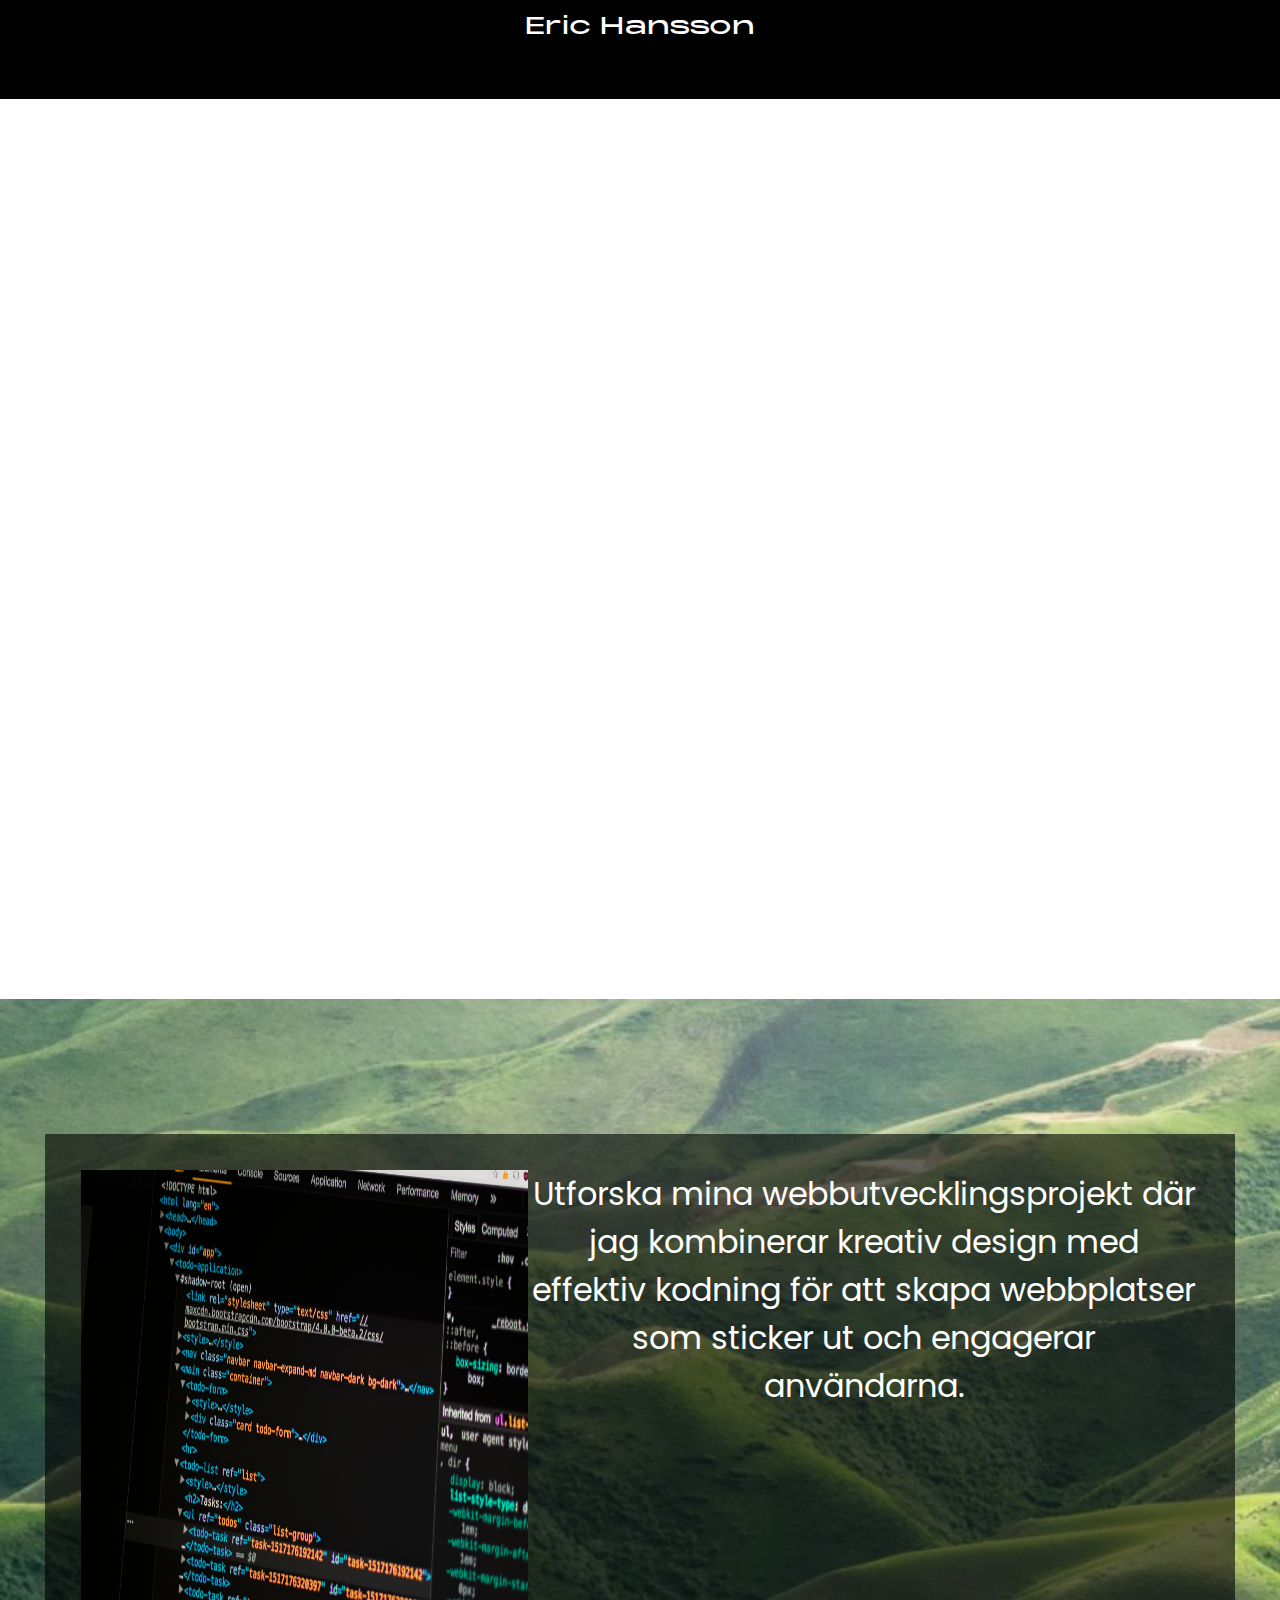
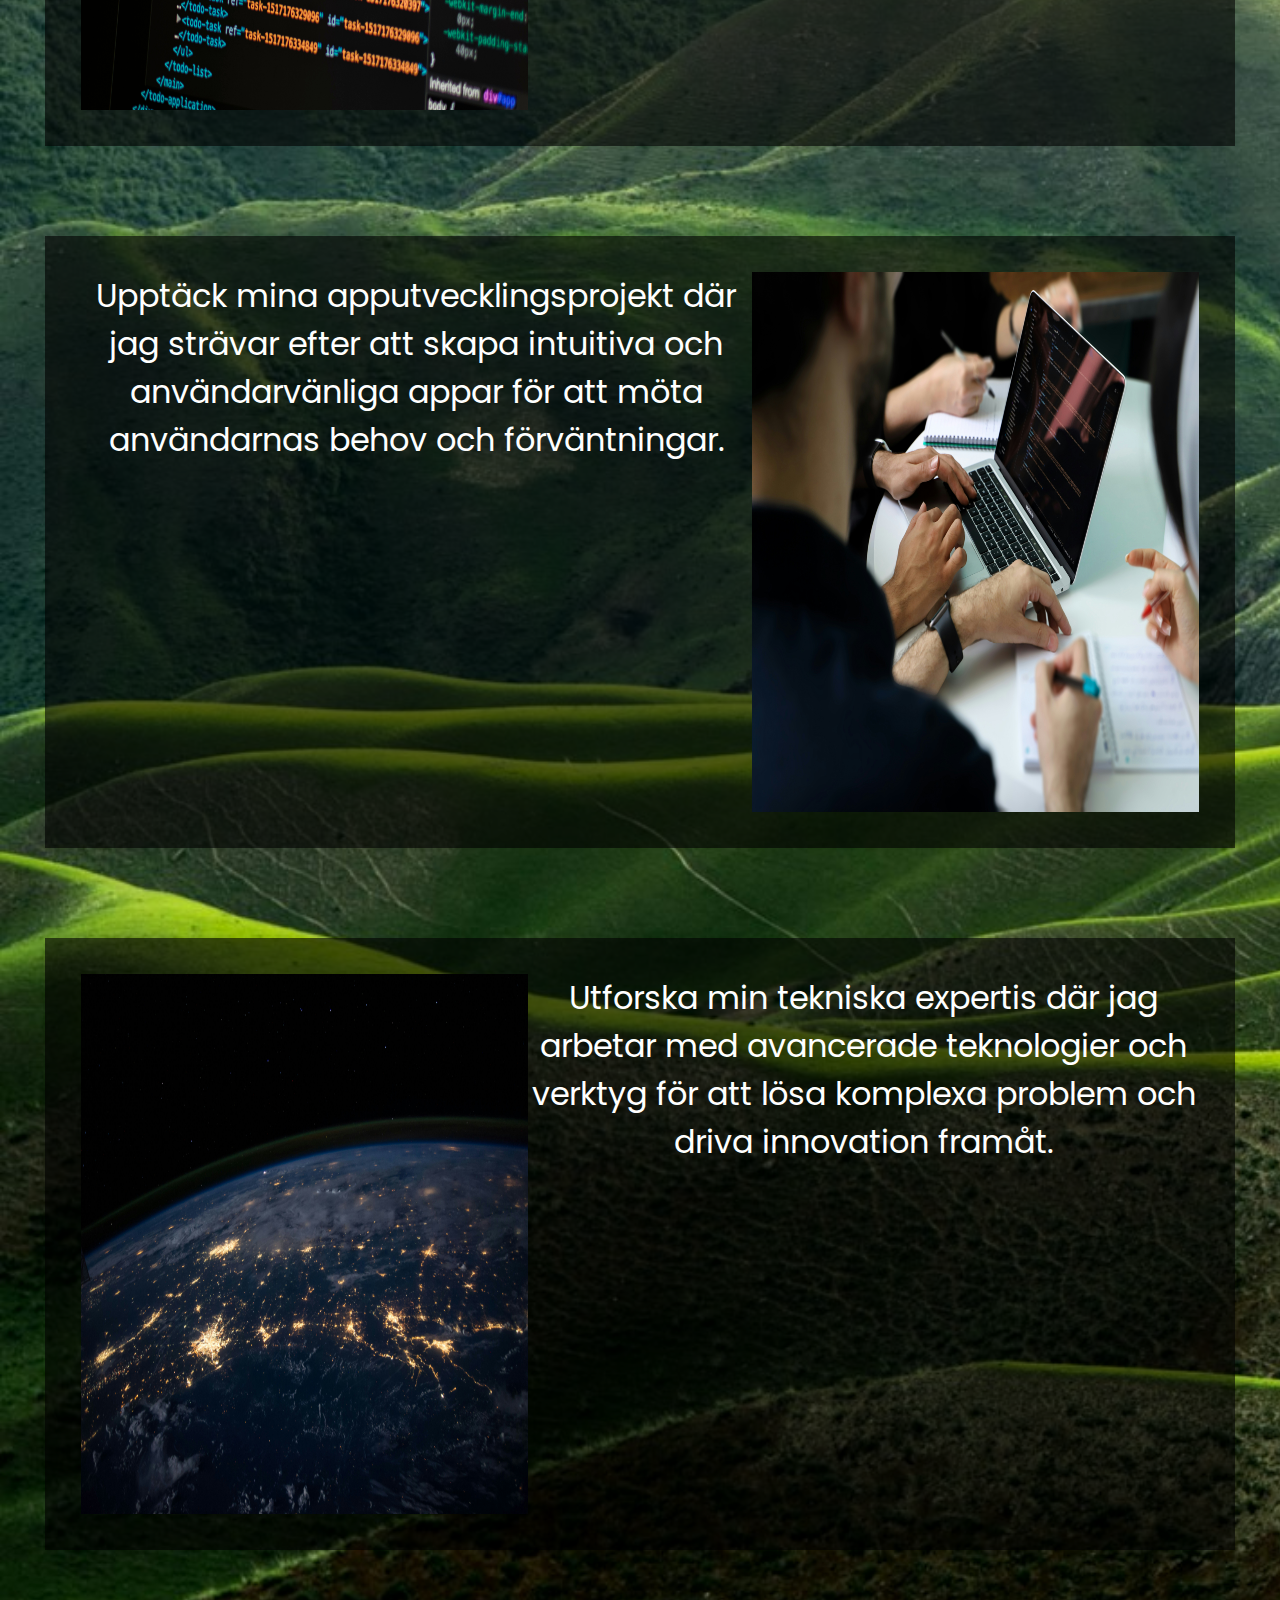
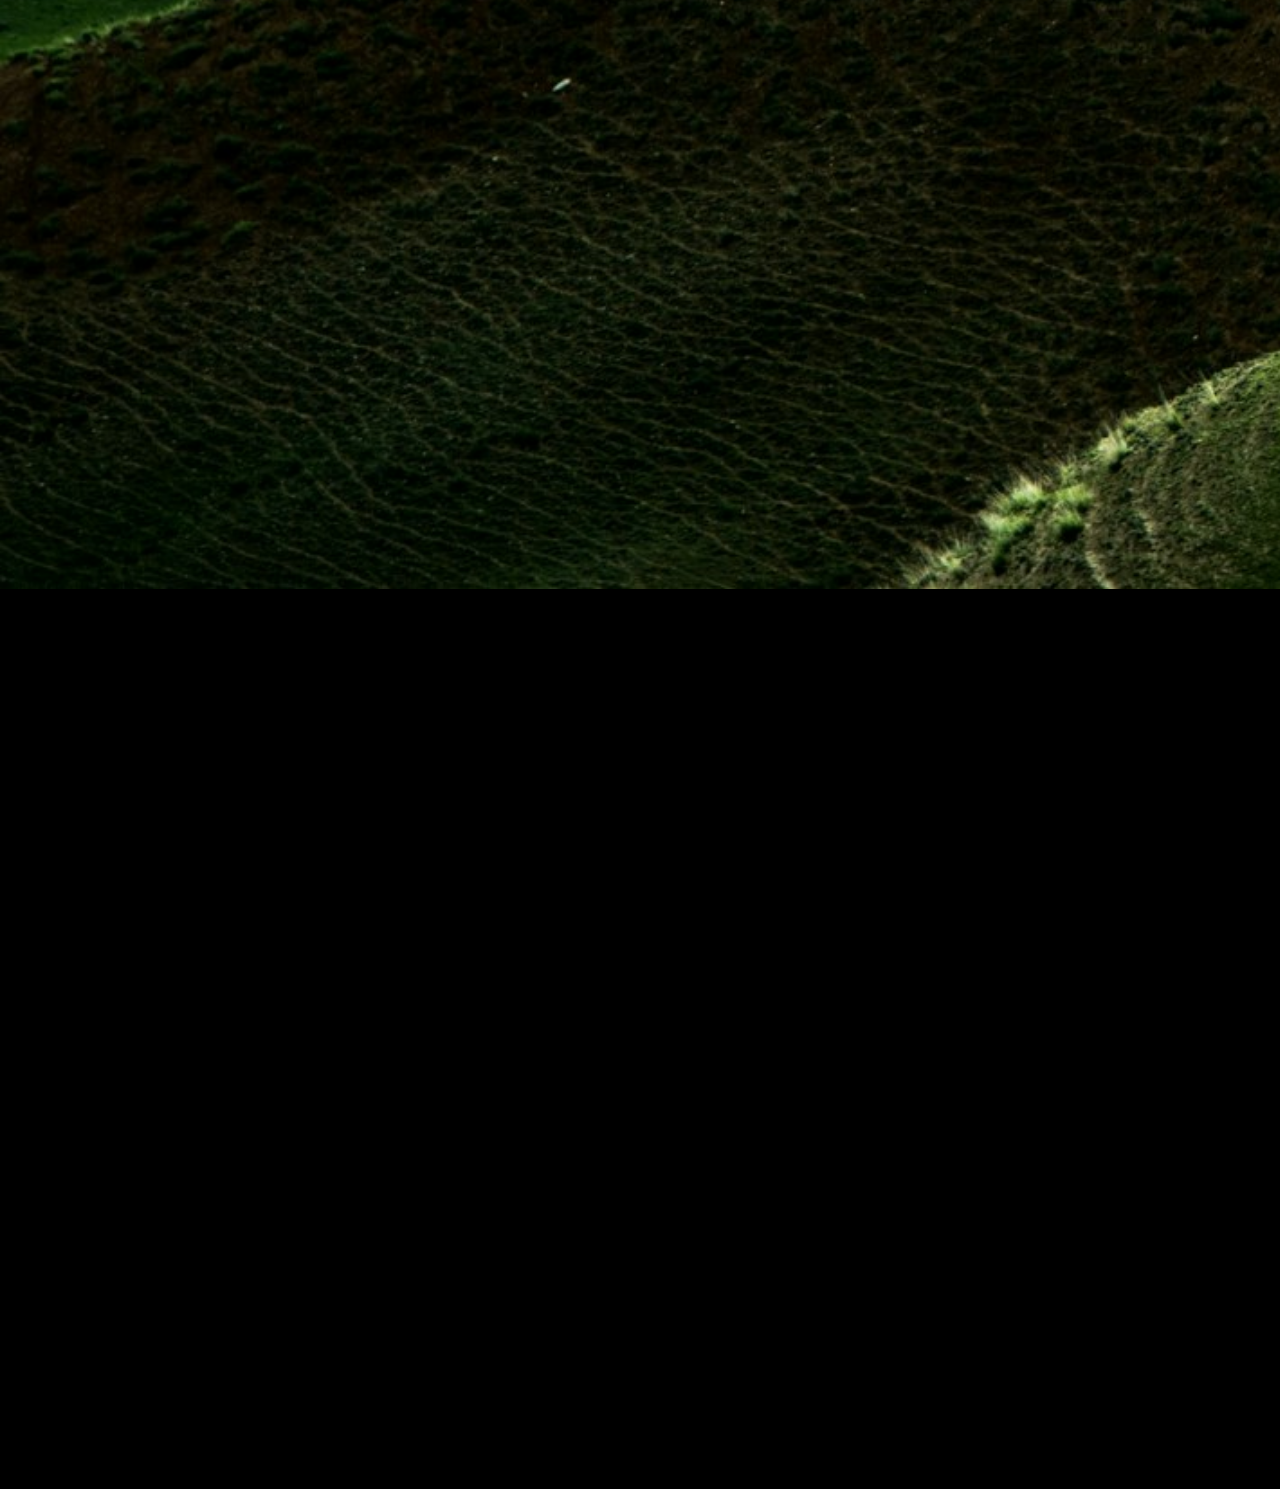
==== index.html @ 9a36b4a7 "update" ====
<!DOCTYPE html>
<html lang="en">
<head>
  <meta charset="UTF-8">
  <meta name="viewport" content="width=device-width, initial-scale=1.0">
  <title>Document</title>
  <link rel="preconnect" href="https://fonts.googleapis.com">
<link rel="preconnect" href="https://fonts.gstatic.com" crossorigin>
<link href="https://fonts.googleapis.com/css2?family=Poppins:ital,wght@0,100;0,200;0,300;0,400;0,500;0,600;0,700;0,800;0,900;1,100;1,200;1,300;1,400;1,500;1,600;1,700;1,800;1,900&display=swap" rel="stylesheet">
  <link rel="stylesheet" href="css/style.css">
</head>
<body>
  <header>Eric Hansson</header>
  <div id="landingpage">
    <h1>Utforska min värld av innovation och teknik.</h1>
  </div>
  <main>
    <div class="container1"><img src="../img/container1.jpg" alt="">Utforska mina webbutvecklingsprojekt där jag kombinerar kreativ design med effektiv kodning för att skapa webbplatser som sticker ut och engagerar användarna.</div>
    <div class="container2">Upptäck mina apputvecklingsprojekt där jag strävar efter att skapa intuitiva och användarvänliga appar för att möta användarnas behov och förväntningar.<img src="../img/container2.jpg" alt=""></div>
    <div class="container3"><img src="../img/container3.jpg" alt="">Utforska min tekniska expertis där jag arbetar med avancerade teknologier och verktyg för att lösa komplexa problem och driva innovation framåt.</div>
  </main>
  <div id="certifications"></div>
  <footer></footer>
</body>
</html>
---- css/style.css ----
@font-face {
    font-family: 'cool font';
    src: url(../fonts/fonts/PPMonumentExtended-Regular.otf);
}
@font-face {
    font-family: 'cool font';
    src: url(../fonts/fonts/PPMonumentExtended-RegularItalic.otf);
    font-style: italic;
}

body, html {
    margin: 0;
    padding: 0;
    font-family: Poppins, sans-serif;
    font-weight: 400;
    color: white;
}

header {
    background-color: black;
    height: 10vh;
    padding-top: 1vh;
    font-size: x-large;
    justify-content: center;
    align-items: left;
    text-align: center;
    font-family: 'cool font';
}

#landingpage {
    background-image: url(../img/landingpage.jpg);
    background-size: cover;
    background-repeat: no-repeat;
    height: 100vh;
    width: 100%;
    display: flex;
}

#landingpage h1 {
    margin-left: 90vh;
    margin-top: 30vh;
    font-size: xx-large;
}


main {
    background-image: url(../img/nature.jpg);
    background-size: cover;
    background-repeat: no-repeat;
    height: 300vh;
    width: 100%;
    display: flex;
    flex-direction: column;
    font-size: xx-large;
    padding-top: 10vh;
}

.container1, .container3 {
    display: flex;
    height: 60vh;
    justify-content: center;
    align-items: left;
    text-align: center;
    background-color: rgba(0, 0, 0, 0.6);
    padding: 4vh;
    margin: 5vh 5vh;
}

.container2 {
    display: flex;
    height: 60vh;
    justify-content: center;
    align-items: right;
    text-align: center;
    background-color: rgba(0, 0, 0, 0.6);
    padding: 4vh;
    margin: 5vh 5vh;
    float: right;
}

.container1 img, .container2 img, .container3 img {
    width: 40%;
    length: 25%;
}

#certifications {
    display: flex;
    height: 100vh;
    background-color: black;
}
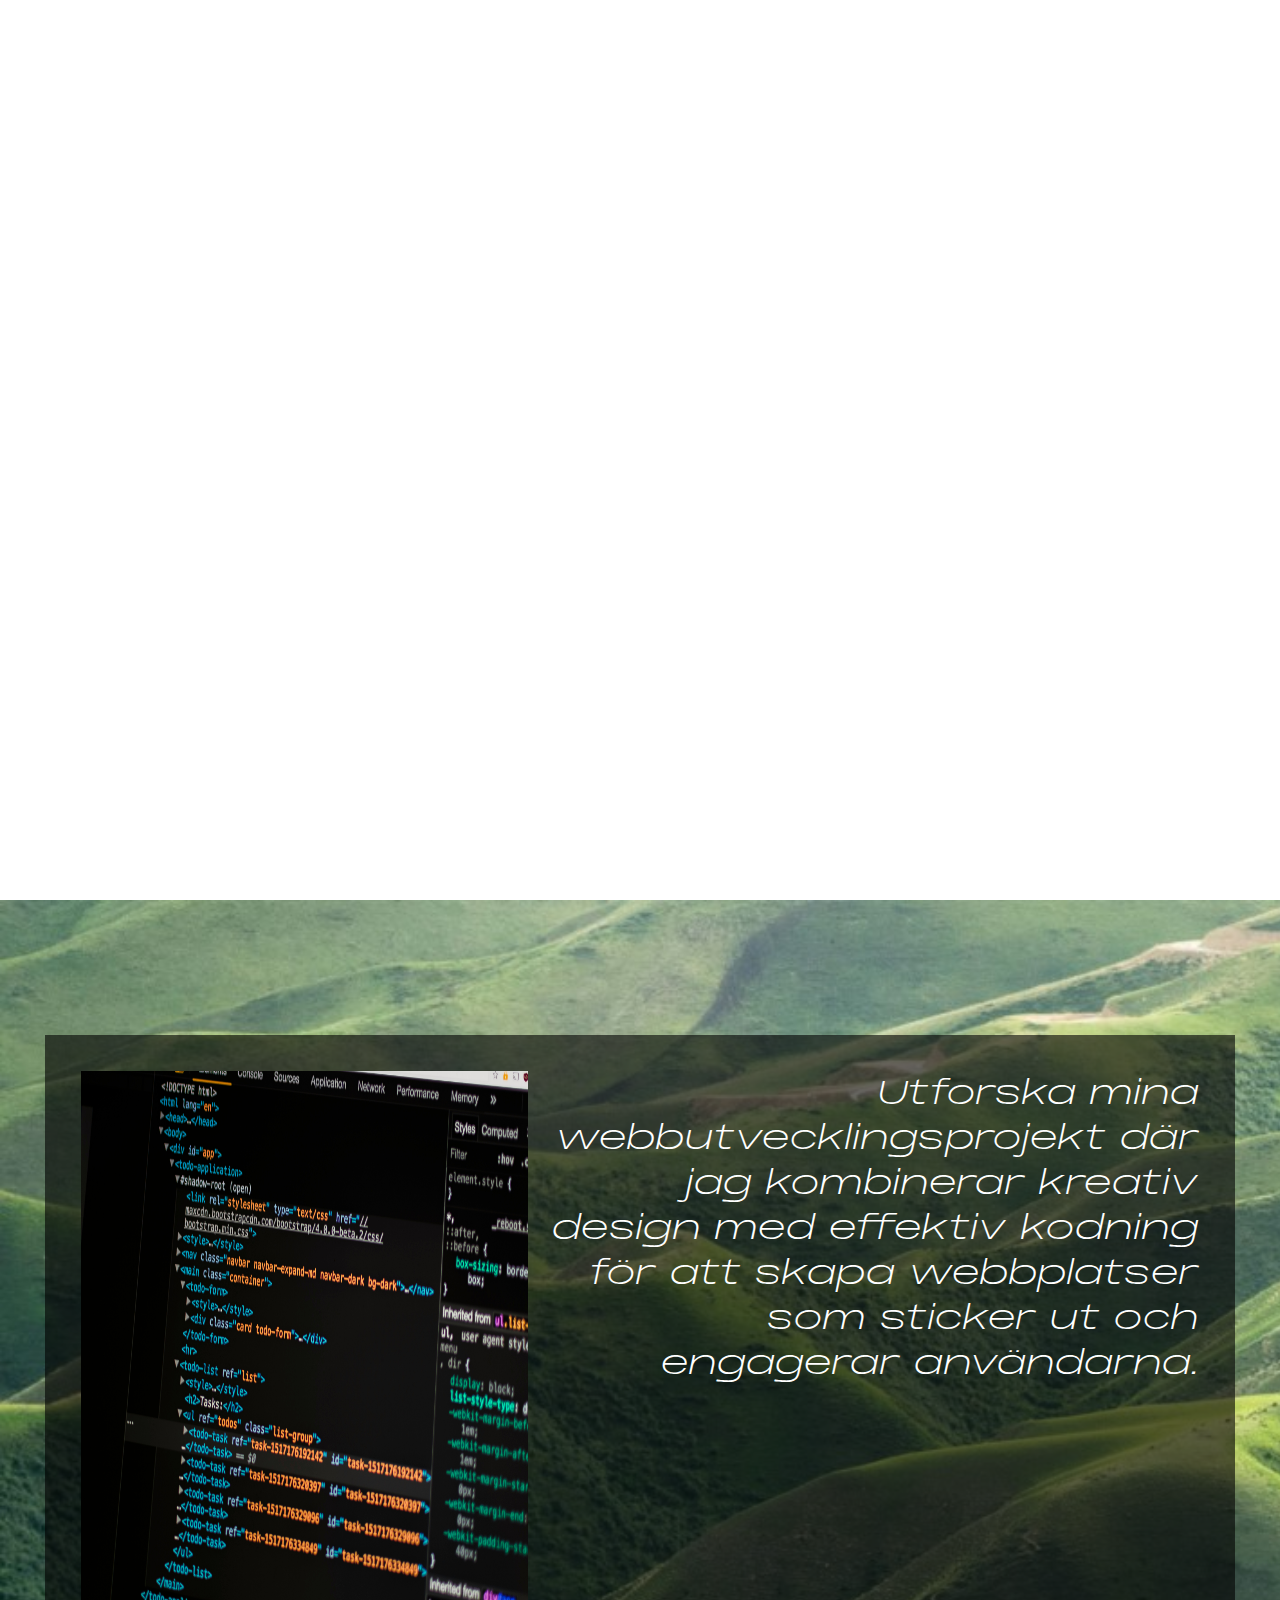
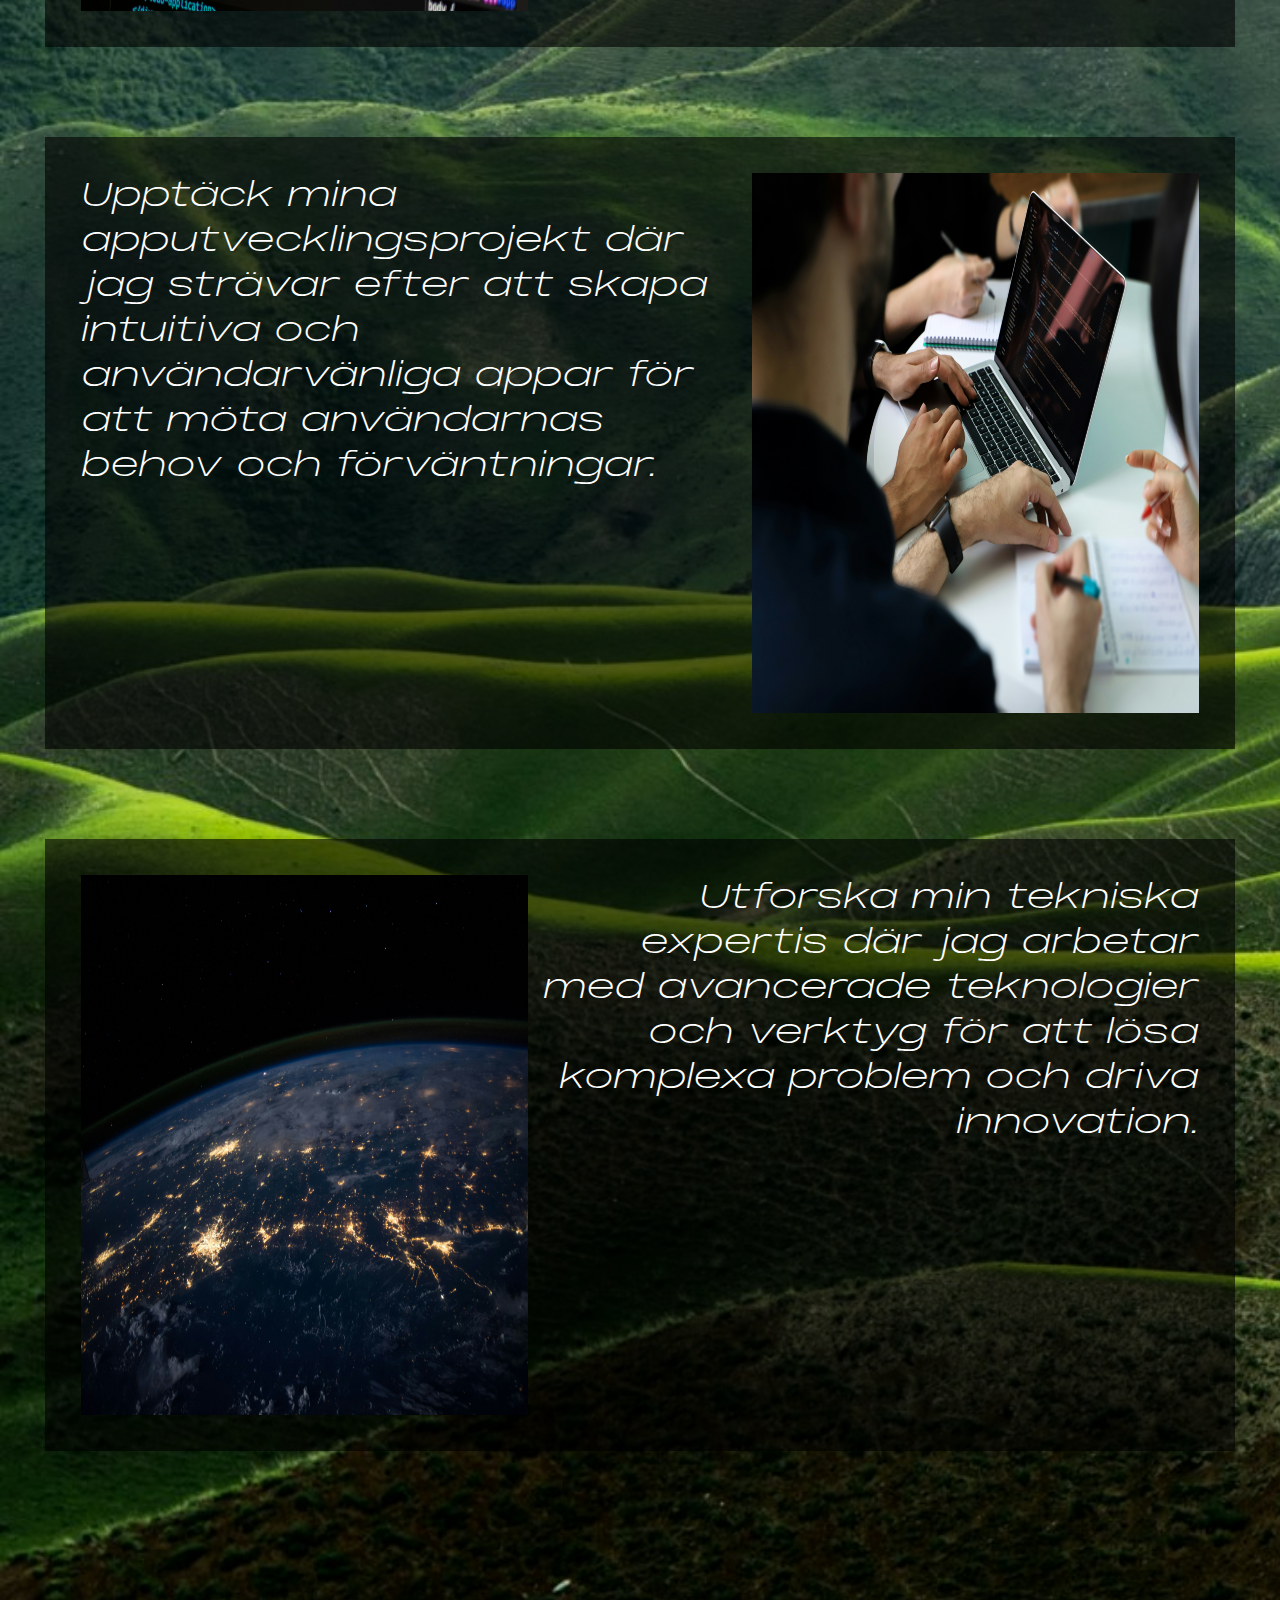
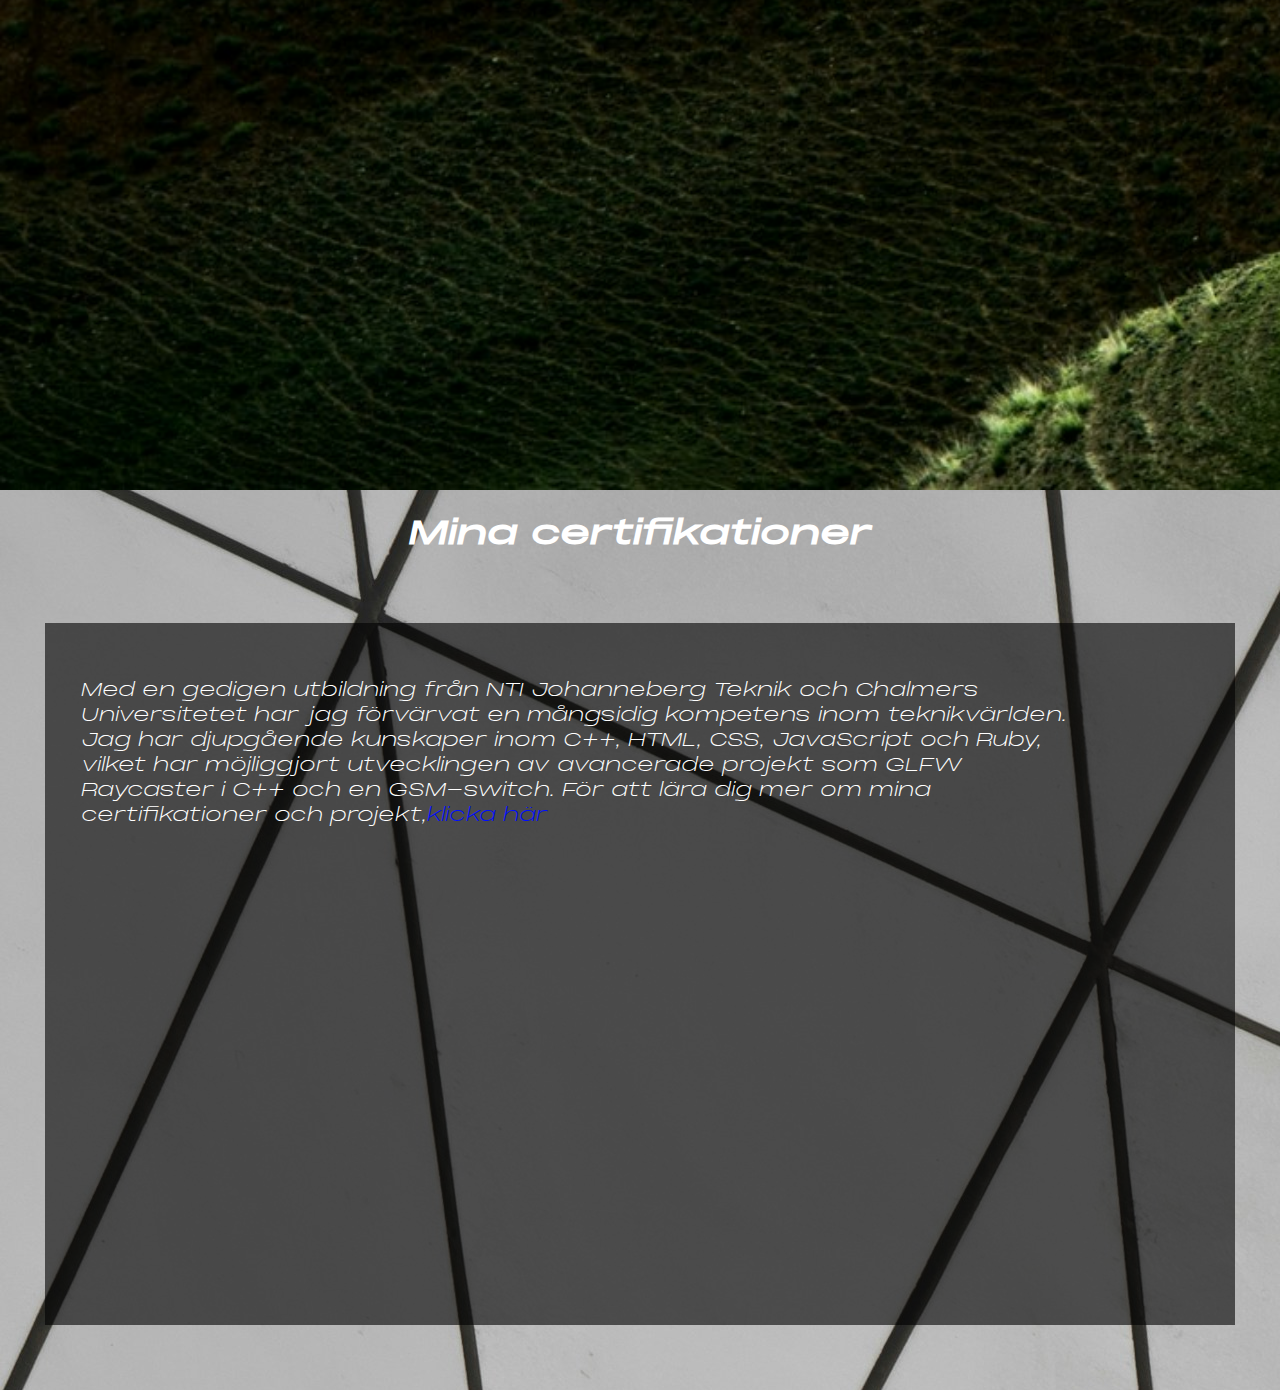
==== commit b1c7479e: "update" ====
--- a/index.html
+++ b/index.html
@@ -10,16 +10,19 @@
   <link rel="stylesheet" href="css/style.css">
 </head>
 <body>
-  <header>Eric Hansson</header>
+  <header></header>
   <div id="landingpage">
     <h1>Utforska min värld av innovation och teknik.</h1>
   </div>
   <main>
     <div class="container1"><img src="../img/container1.jpg" alt="">Utforska mina webbutvecklingsprojekt där jag kombinerar kreativ design med effektiv kodning för att skapa webbplatser som sticker ut och engagerar användarna.</div>
     <div class="container2">Upptäck mina apputvecklingsprojekt där jag strävar efter att skapa intuitiva och användarvänliga appar för att möta användarnas behov och förväntningar.<img src="../img/container2.jpg" alt=""></div>
-    <div class="container3"><img src="../img/container3.jpg" alt="">Utforska min tekniska expertis där jag arbetar med avancerade teknologier och verktyg för att lösa komplexa problem och driva innovation framåt.</div>
+    <div class="container3"><img src="../img/container3.jpg" alt="">Utforska min tekniska expertis där jag arbetar med avancerade teknologier och verktyg för att lösa komplexa problem och driva innovation.</div>
   </main>
-  <div id="certifications"></div>
+  <div id="certifications">
+    <h1>Mina certifikationer</h1>
+    <div class="container"><p>Med en gedigen utbildning från NTI Johanneberg Teknik och Chalmers Universitetet har jag förvärvat en mångsidig kompetens inom teknikvärlden. Jag har djupgående kunskaper inom C++, HTML, CSS, JavaScript och Ruby, vilket har möjliggjort utvecklingen av avancerade projekt som GLFW Raycaster i C++ och en GSM-switch. För att lära dig mer om mina certifikationer och projekt,<a href="index.html">klicka här</a></p><img src="https://www.chalmers.se/_next/image/?url=https%3A%2F%2Fcms.www.chalmers.se%2FMedia%2F2wdho2t1%2Fchalmersportalen_190109_02_1920x1080px.jpg%3Frxy%3D0.5549461394840134%252C0.606921784752744%26width%3D1920%26height%3D1080%26rnd%3D133126535441570000%26quality%3D60%26format%3Dwebp&w=1200&q=85" alt=""></div>
+  </div>
   <footer></footer>
 </body>
 </html>--- a/css/style.css
+++ b/css/style.css
@@ -6,6 +6,17 @@
 @font-face {
     font-family: 'cool font';
     src: url(../fonts/fonts/PPMonumentExtended-RegularItalic.otf);
+    font-style: italic;
+}
+
+@font-face {
+    font-family: 'ppm light';
+    src: url(../fonts/fonts/PPMonumentExtended-Light.otf);
+}
+
+@font-face {
+    font-family: 'ppm light';
+    src: url(../fonts/fonts/PPMonumentExtended-LightItalic.otf);
     font-style: italic;
 }
 
@@ -19,13 +30,12 @@
 
 header {
     background-color: black;
-    height: 10vh;
-    padding-top: 1vh;
     font-size: x-large;
     justify-content: center;
     align-items: left;
     text-align: center;
     font-family: 'cool font';
+    font-style: italic;
 }
 
 #landingpage {
@@ -35,6 +45,8 @@
     height: 100vh;
     width: 100%;
     display: flex;
+    font-family: 'cool font';
+    font-style: italic;
 }
 
 #landingpage h1 {
@@ -54,6 +66,8 @@
     flex-direction: column;
     font-size: xx-large;
     padding-top: 10vh;
+    font-family: 'ppm light';
+    font-style: italic;
 }
 
 .container1, .container3 {
@@ -61,7 +75,7 @@
     height: 60vh;
     justify-content: center;
     align-items: left;
-    text-align: center;
+    text-align: right;
     background-color: rgba(0, 0, 0, 0.6);
     padding: 4vh;
     margin: 5vh 5vh;
@@ -72,7 +86,7 @@
     height: 60vh;
     justify-content: center;
     align-items: right;
-    text-align: center;
+    text-align: left;
     background-color: rgba(0, 0, 0, 0.6);
     padding: 4vh;
     margin: 5vh 5vh;
@@ -88,4 +102,35 @@
     display: flex;
     height: 100vh;
     background-color: black;
+    background-image: url(../img/certifications.jpg);
+    flex-direction: column;
+}
+
+#certifications h1 {
+    text-align: center;
+    font-family: 'cool font';
+    font-style: italic;
+}
+
+.container {
+    display: flex;
+    height: 70vh;
+    justify-content: left;
+    align-items: left;
+    text-align: left;
+    background-color: rgba(0, 0, 0, 0.6);
+    padding: 4vh;
+    margin: 5vh 5vh;
+    font-family: 'ppm light';
+    font-style: italic;
+    font-size: large;
+}
+.container p a{
+    color: rgb(0, 13, 255);
+    text-decoration: none;
+}
+
+.container img {
+    width: 50%;
+    length: 25%;
 }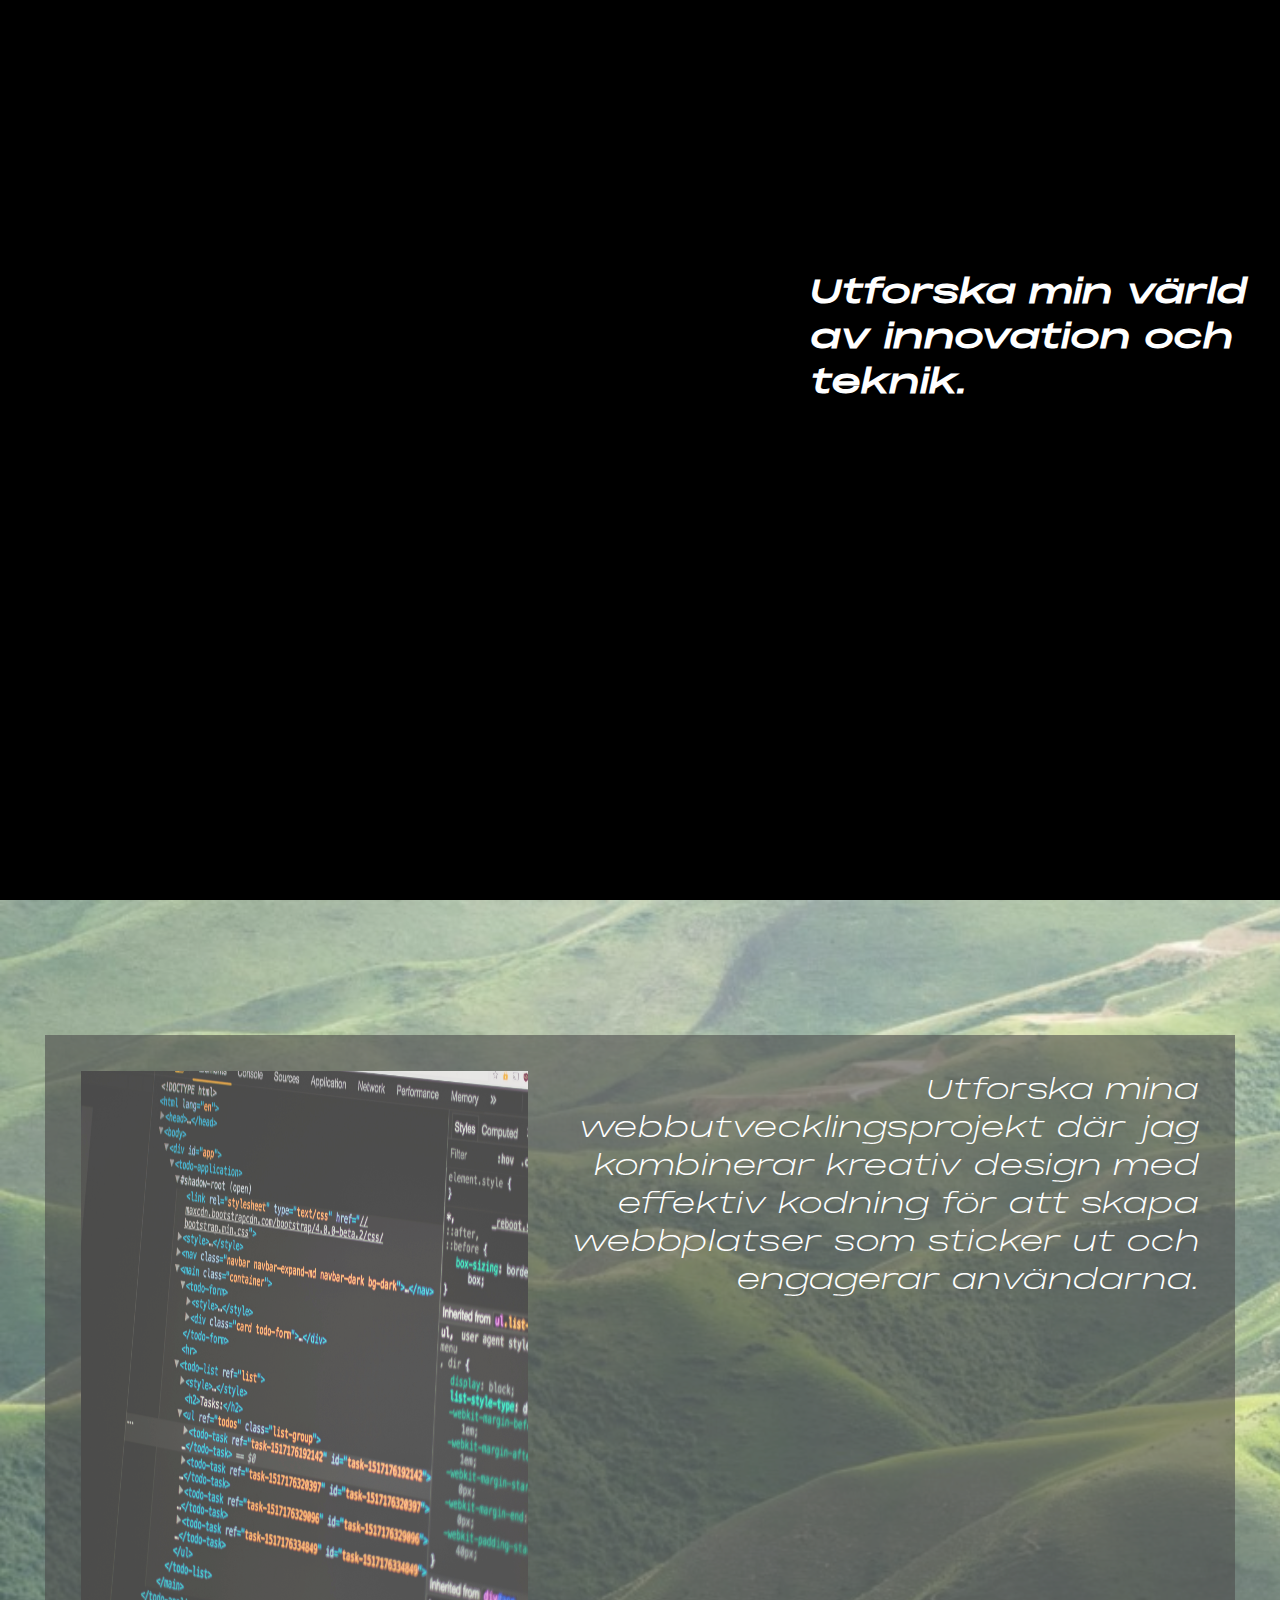
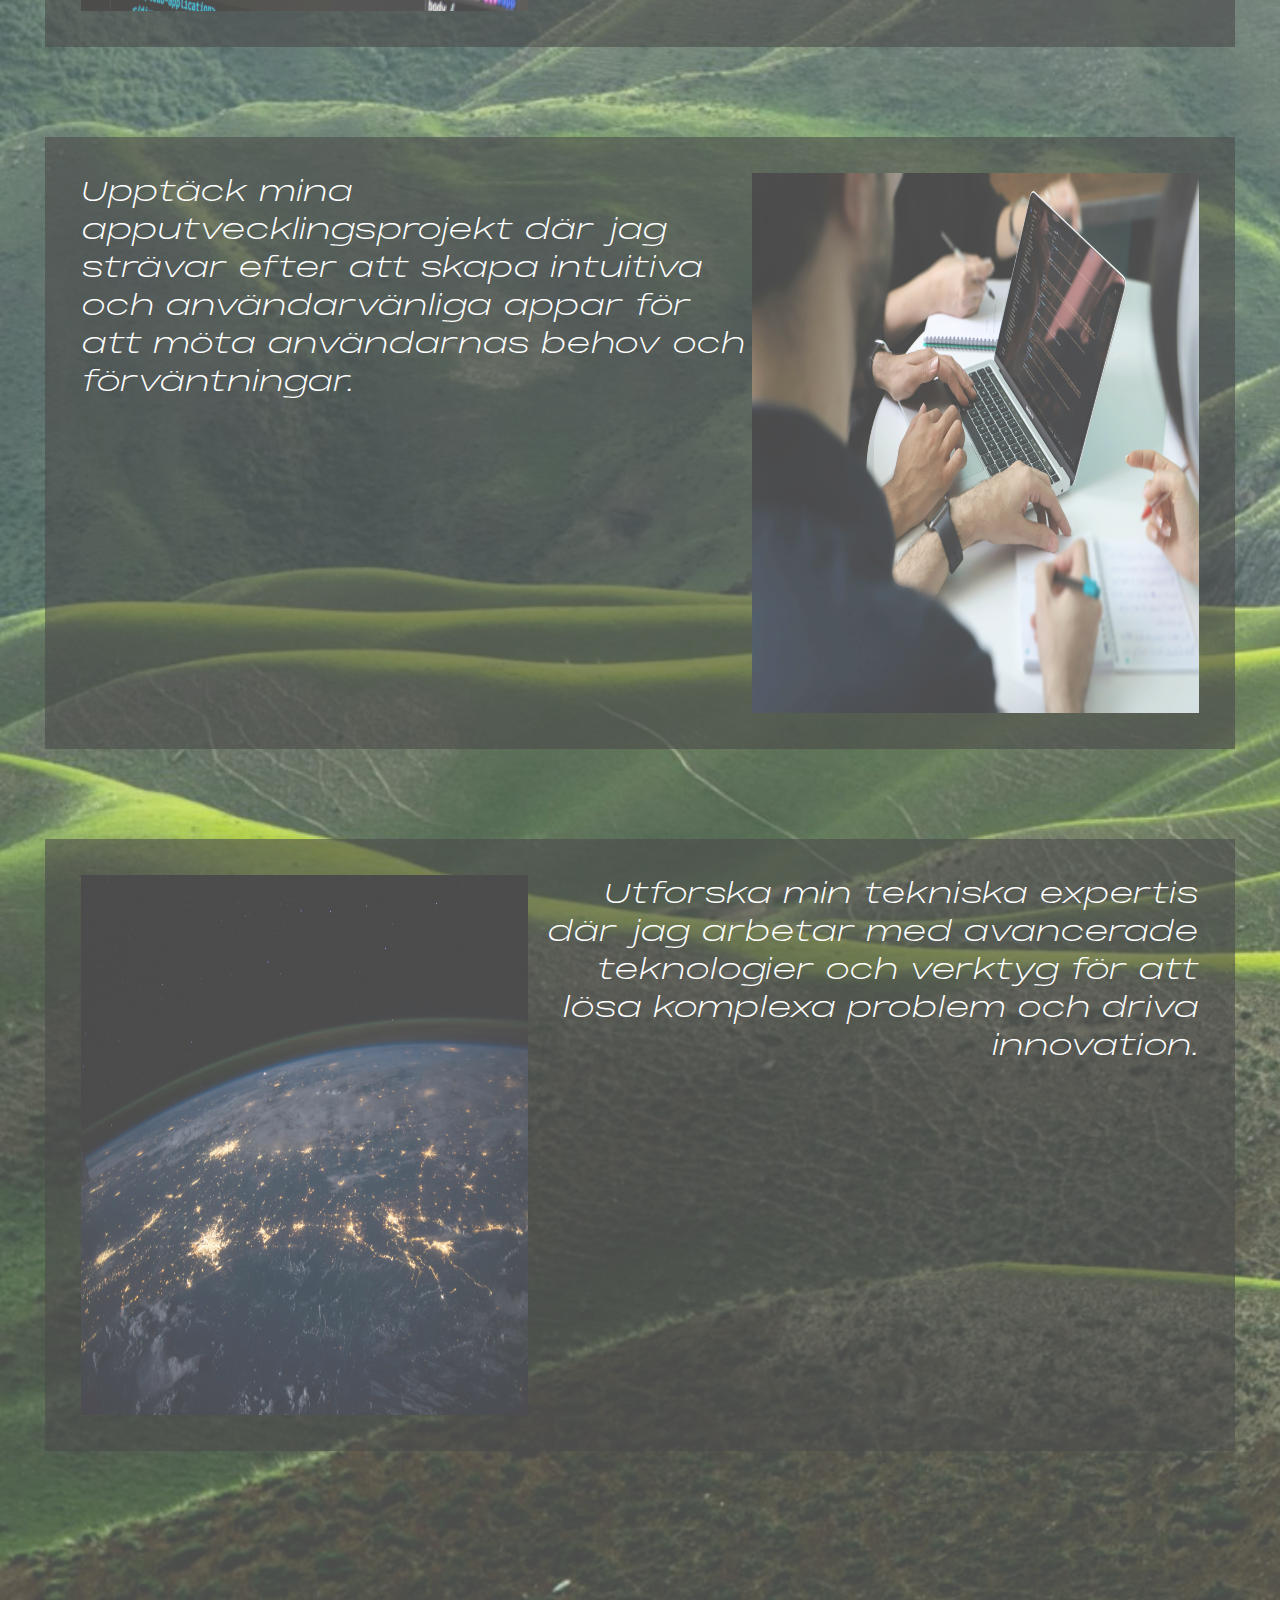
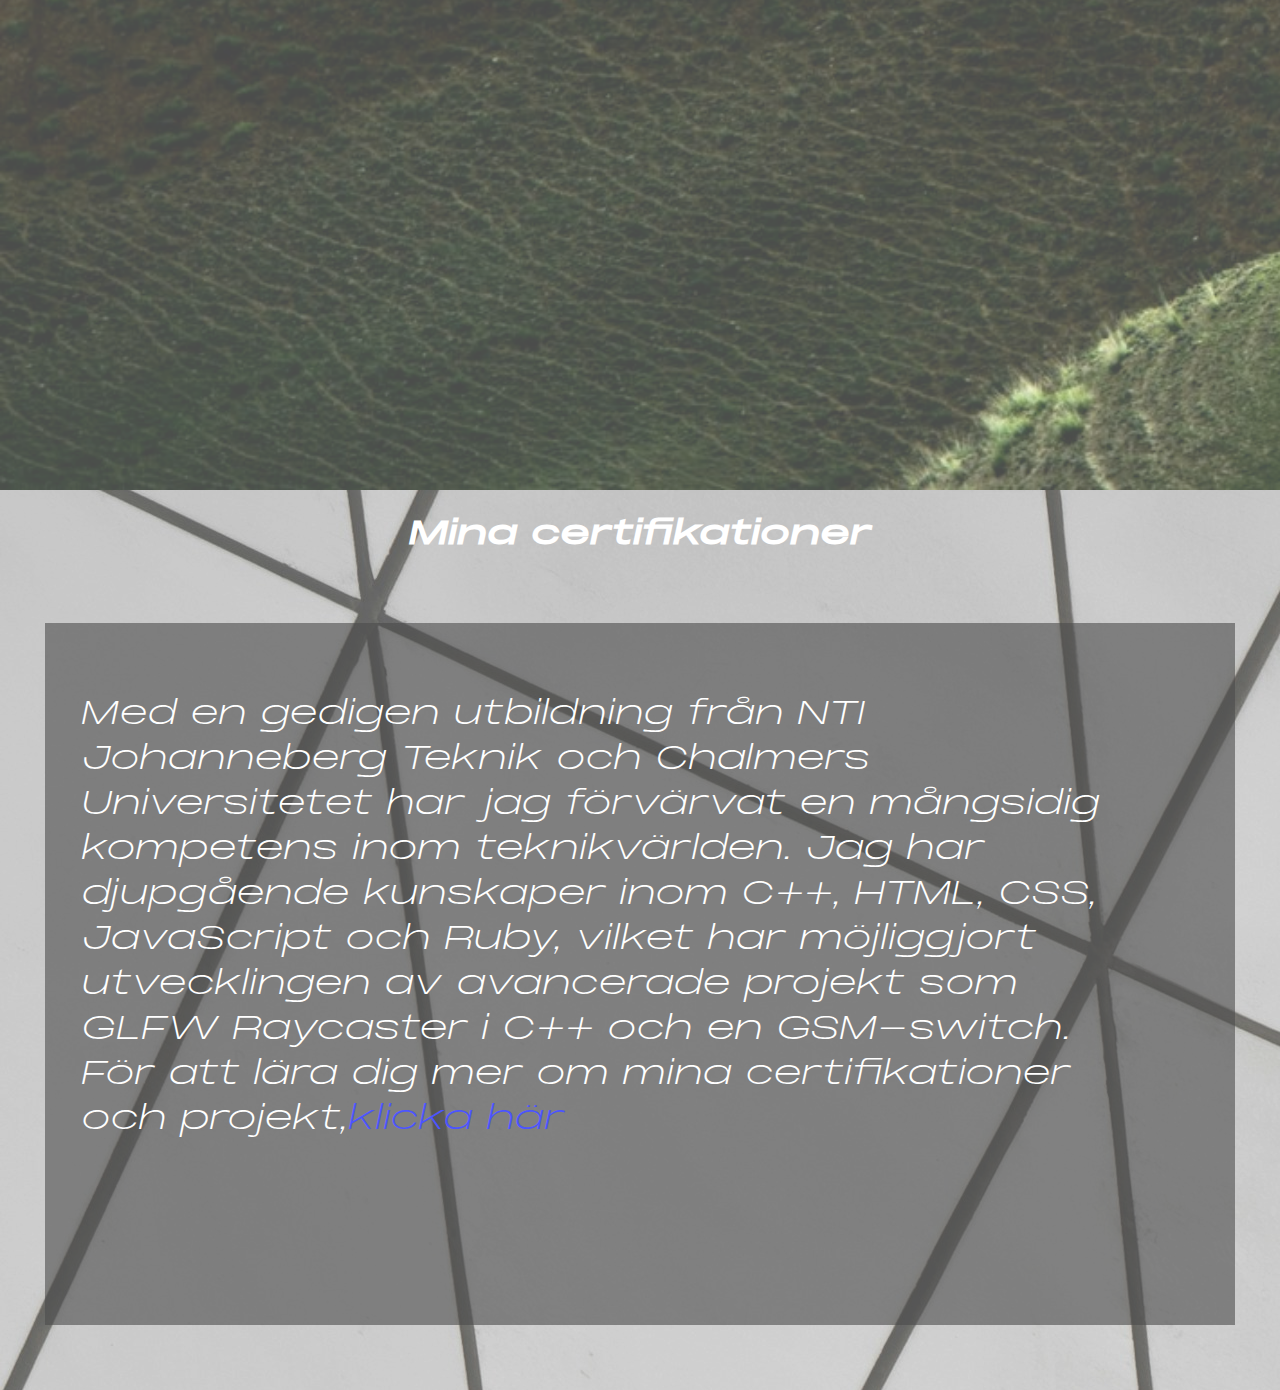
==== commit f6492726: "js" ====
--- a/index.html
+++ b/index.html
@@ -3,25 +3,25 @@
 <head>
   <meta charset="UTF-8">
   <meta name="viewport" content="width=device-width, initial-scale=1.0">
-  <title>Document</title>
+  <title>Hansson</title>
   <link rel="preconnect" href="https://fonts.googleapis.com">
 <link rel="preconnect" href="https://fonts.gstatic.com" crossorigin>
 <link href="https://fonts.googleapis.com/css2?family=Poppins:ital,wght@0,100;0,200;0,300;0,400;0,500;0,600;0,700;0,800;0,900;1,100;1,200;1,300;1,400;1,500;1,600;1,700;1,800;1,900&display=swap" rel="stylesheet">
   <link rel="stylesheet" href="css/style.css">
+  <script src="js/script.js"></script>
 </head>
-<body>
-  <header></header>
-  <div id="landingpage">
+<body> 
+  <div id="landingpage" class="section1">
     <h1>Utforska min värld av innovation och teknik.</h1>
   </div>
-  <main>
+  <main class="section2">
     <div class="container1"><img src="../img/container1.jpg" alt="">Utforska mina webbutvecklingsprojekt där jag kombinerar kreativ design med effektiv kodning för att skapa webbplatser som sticker ut och engagerar användarna.</div>
     <div class="container2">Upptäck mina apputvecklingsprojekt där jag strävar efter att skapa intuitiva och användarvänliga appar för att möta användarnas behov och förväntningar.<img src="../img/container2.jpg" alt=""></div>
     <div class="container3"><img src="../img/container3.jpg" alt="">Utforska min tekniska expertis där jag arbetar med avancerade teknologier och verktyg för att lösa komplexa problem och driva innovation.</div>
   </main>
-  <div id="certifications">
+  <div id="certifications" class="section3">
     <h1>Mina certifikationer</h1>
-    <div class="container"><p>Med en gedigen utbildning från NTI Johanneberg Teknik och Chalmers Universitetet har jag förvärvat en mångsidig kompetens inom teknikvärlden. Jag har djupgående kunskaper inom C++, HTML, CSS, JavaScript och Ruby, vilket har möjliggjort utvecklingen av avancerade projekt som GLFW Raycaster i C++ och en GSM-switch. För att lära dig mer om mina certifikationer och projekt,<a href="index.html">klicka här</a></p><img src="https://www.chalmers.se/_next/image/?url=https%3A%2F%2Fcms.www.chalmers.se%2FMedia%2F2wdho2t1%2Fchalmersportalen_190109_02_1920x1080px.jpg%3Frxy%3D0.5549461394840134%252C0.606921784752744%26width%3D1920%26height%3D1080%26rnd%3D133126535441570000%26quality%3D60%26format%3Dwebp&w=1200&q=85" alt=""></div>
+    <div class="container"><p>Med en gedigen utbildning från NTI Johanneberg Teknik och Chalmers Universitetet har jag förvärvat en mångsidig kompetens inom teknikvärlden. Jag har djupgående kunskaper inom C++, HTML, CSS, JavaScript och Ruby, vilket har möjliggjort utvecklingen av avancerade projekt som GLFW Raycaster i C++ och en GSM-switch. För att lära dig mer om mina certifikationer och projekt,<a href="certifications.html">klicka här</a></p><img src="https://www.chalmers.se/_next/image/?url=https%3A%2F%2Fcms.www.chalmers.se%2FMedia%2F2wdho2t1%2Fchalmersportalen_190109_02_1920x1080px.jpg%3Frxy%3D0.5549461394840134%252C0.606921784752744%26width%3D1920%26height%3D1080%26rnd%3D133126535441570000%26quality%3D60%26format%3Dwebp&w=1200&q=85" alt=""></div>
   </div>
   <footer></footer>
 </body>
--- a/css/style.css
+++ b/css/style.css
@@ -23,7 +23,6 @@
 body, html {
     margin: 0;
     padding: 0;
-    font-family: Poppins, sans-serif;
     font-weight: 400;
     color: white;
 }
@@ -64,10 +63,10 @@
     width: 100%;
     display: flex;
     flex-direction: column;
-    font-size: xx-large;
     padding-top: 10vh;
     font-family: 'ppm light';
     font-style: italic;
+    font-size: 3vh;
 }
 
 .container1, .container3 {
@@ -101,7 +100,6 @@
 #certifications {
     display: flex;
     height: 100vh;
-    background-color: black;
     background-image: url(../img/certifications.jpg);
     flex-direction: column;
 }
@@ -123,7 +121,7 @@
     margin: 5vh 5vh;
     font-family: 'ppm light';
     font-style: italic;
-    font-size: large;
+    font-size: xx-large;
 }
 .container p a{
     color: rgb(0, 13, 255);
@@ -133,4 +131,77 @@
 .container img {
     width: 50%;
     length: 25%;
+}
+
+
+#cmain {
+    length:100vh;
+    background-image: url(../img/desert.jpg);
+}
+
+#cmain h1 {
+    text-align: center;   
+    font-style: italic;
+    font-family: 'cool font';
+}
+
+#cmain p {
+    text-align: center;
+    font-family: 'ppm light';
+    font-style: italic;
+}
+
+.containerc1 {
+    display: flex;
+    height: 70vh;
+    justify-content: right;
+    align-items: left;
+    text-align: left;
+    background-color: rgba(0, 0, 0, 0.6);
+    padding: 4vh;
+    margin: 5vh 5vh;
+    font-family: 'ppm light';
+    font-style: italic;
+    font-size: xx-large;
+}
+
+.containerc1 img {
+    width: 60%;
+    length: 25%;
+}
+
+.containerc2 {
+    display: flex;
+    height: 70vh;
+    justify-content: center;
+    align-items: right;
+    text-align: left;
+    background-color: rgba(0, 0, 0, 0.6);
+    padding: 4vh;
+    margin: 5vh 5vh;
+    font-family: 'ppm light';
+    font-style: italic;
+    font-size: xx-large;
+}
+
+.containerc2 img {
+    width: 60%;
+    length: 25%;
+}
+
+
+.section1,
+.section2,
+.section3 {
+    background-color: black;
+    opacity: 0.7;
+    transition: opacity 0.4s ease-in-out;
+}
+
+.section1.active,
+.section2.active,
+.section3.active {
+    opacity: 1;
+    transition: opacity 0.4s ease-in-out; 
+    visibility: visible; 
 }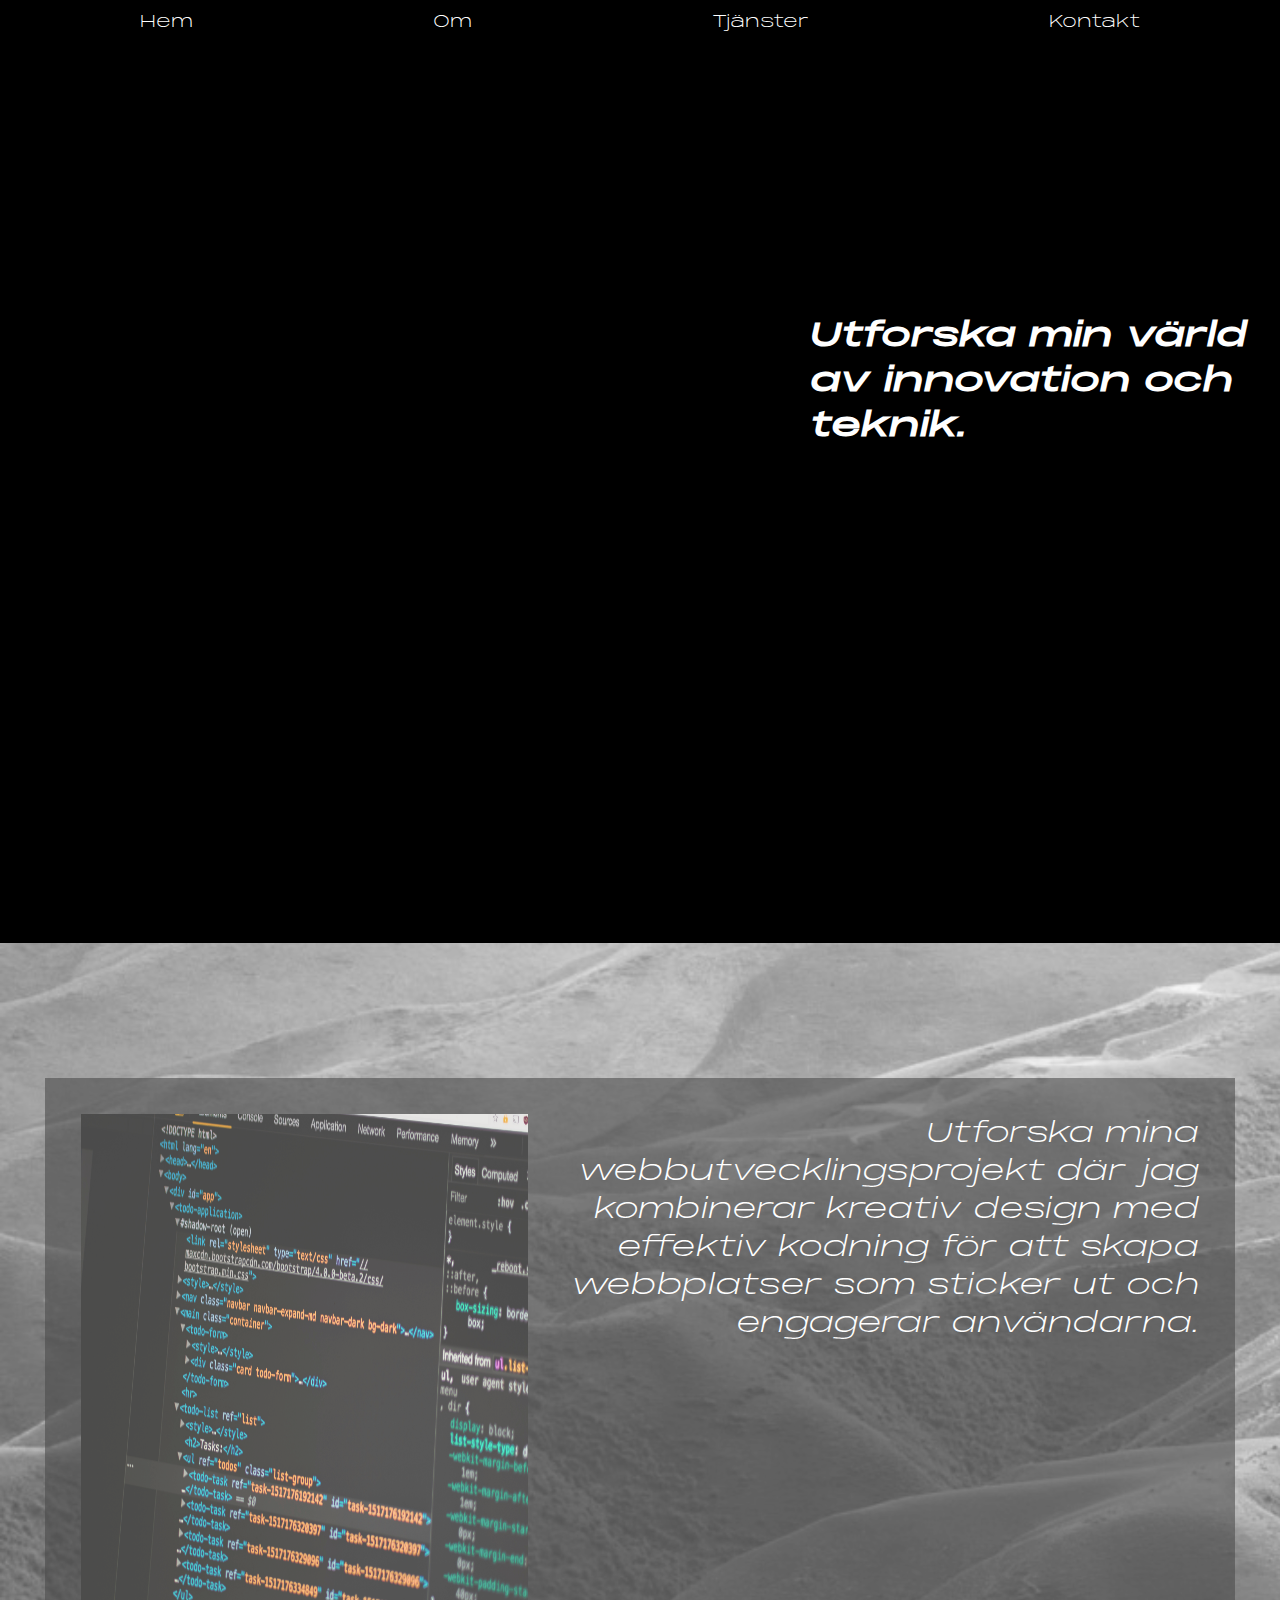
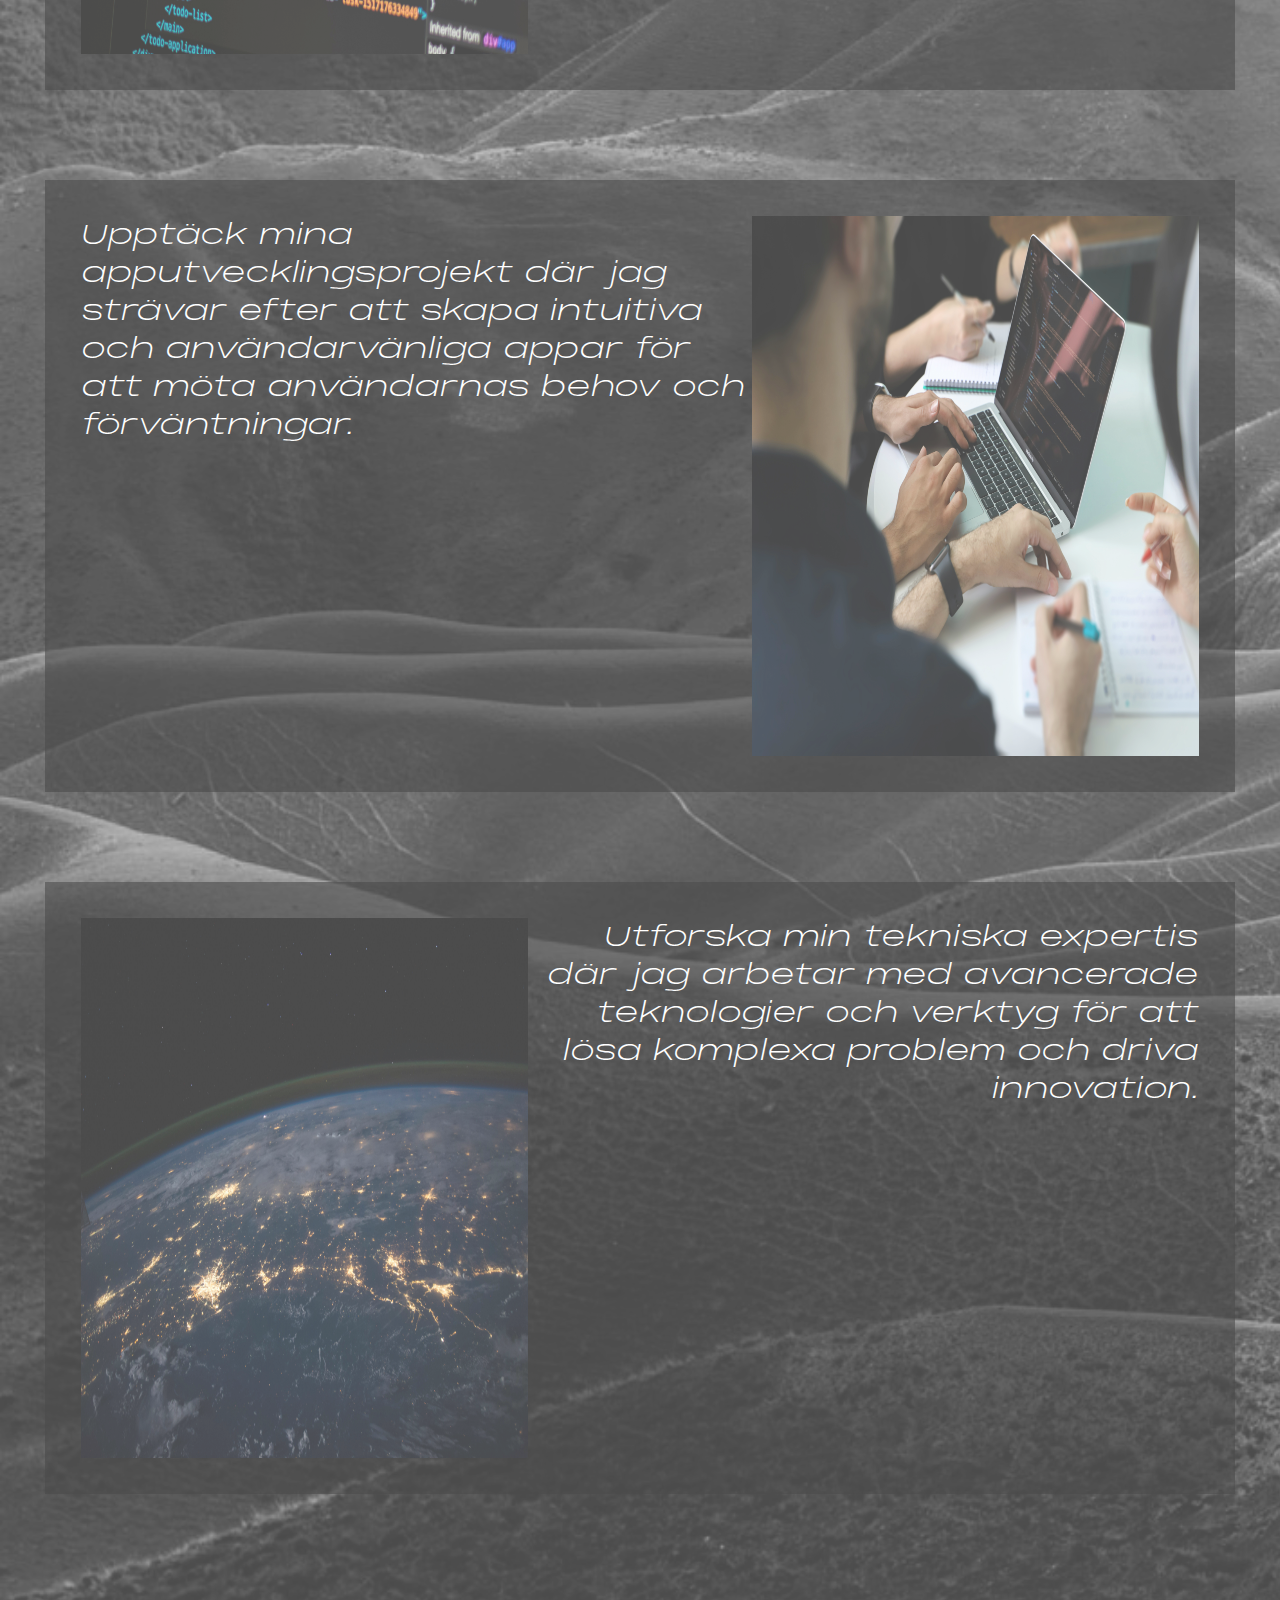
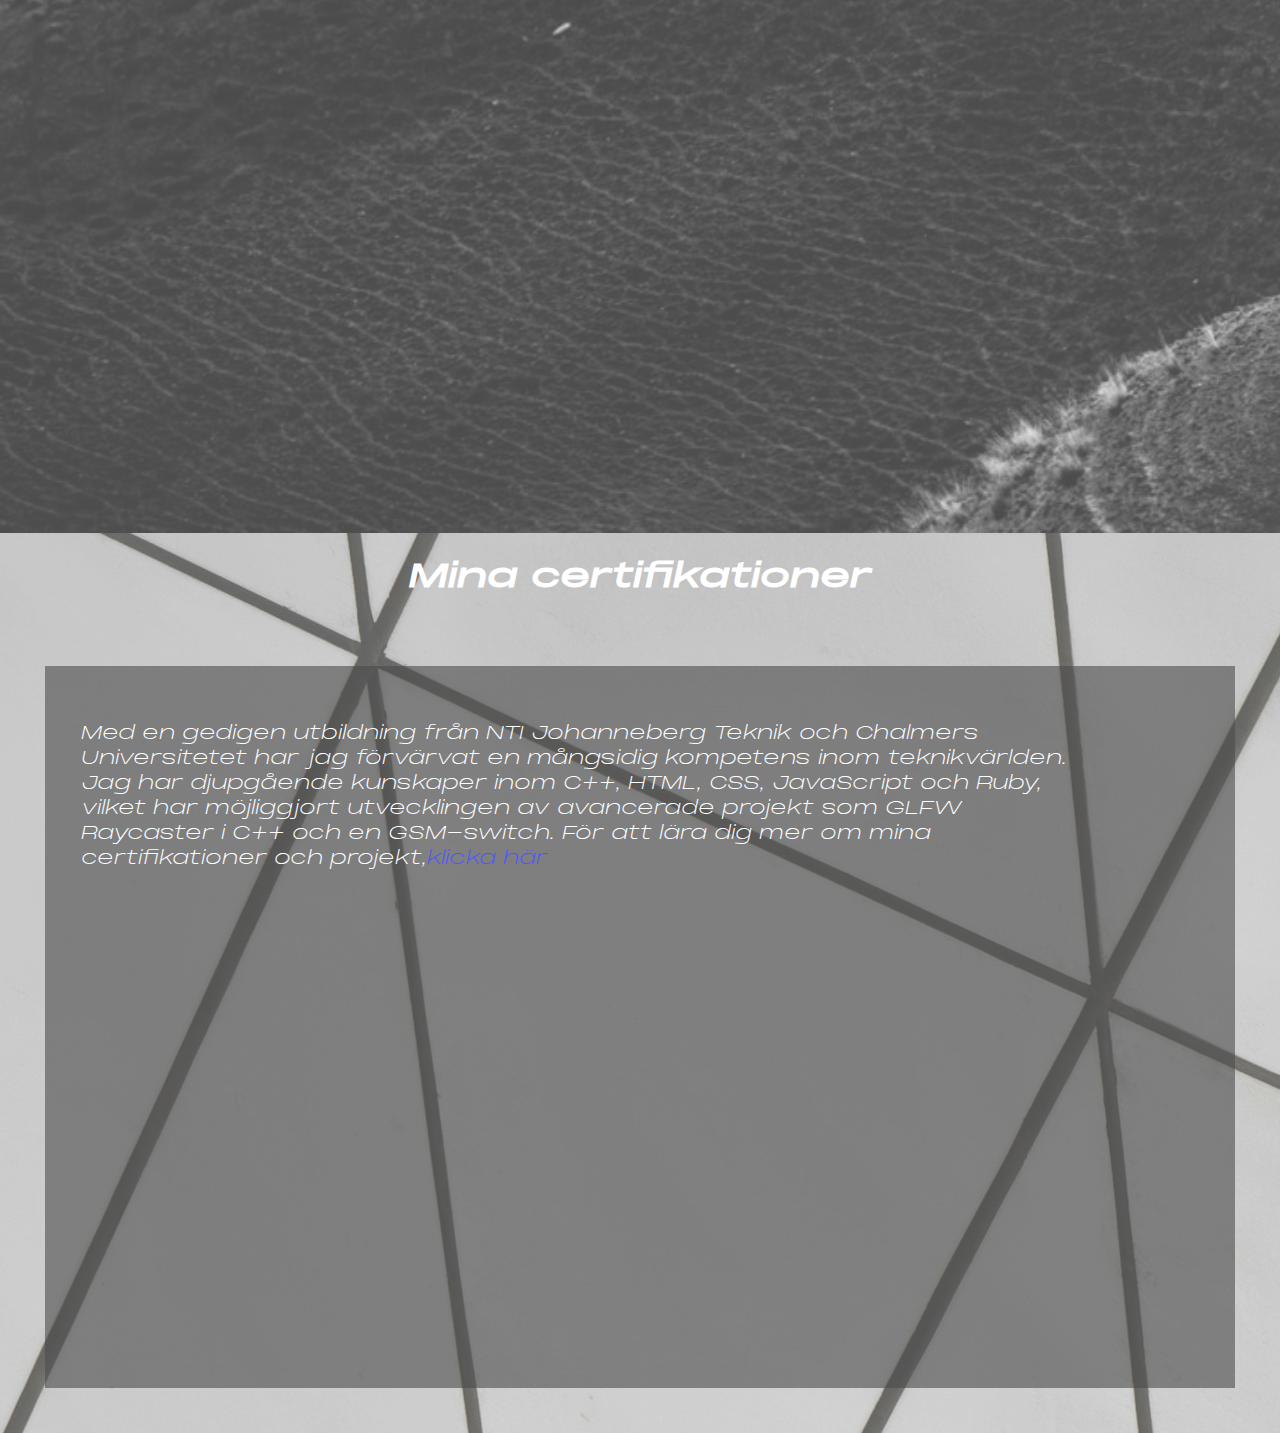
==== commit 31aff704: "komplettering start" ====
--- a/index.html
+++ b/index.html
@@ -1,4 +1,4 @@
-<!DOCTYPE html>
+<!DOCTYPE html> <!--Hamburger meny, mobilanpassning, minimera bildstorlekar, rubriker, nav meny-->
 <html lang="en">
 <head>
   <meta charset="UTF-8">
@@ -11,6 +11,15 @@
   <script src="js/script.js"></script>
 </head>
 <body> 
+  <nav>
+    <ul>
+        <li><a href="index.html">Hem</a></li> 
+        <li><a href="certifications.html">Om</a></li>
+        <li><a href="#tjanster">Tjänster</a></li>
+        <li><a href="#kontakt">Kontakt</a></li>
+    </ul>
+</nav>
+
   <div id="landingpage" class="section1">
     <h1>Utforska min värld av innovation och teknik.</h1>
   </div>
@@ -24,5 +33,13 @@
     <div class="container"><p>Med en gedigen utbildning från NTI Johanneberg Teknik och Chalmers Universitetet har jag förvärvat en mångsidig kompetens inom teknikvärlden. Jag har djupgående kunskaper inom C++, HTML, CSS, JavaScript och Ruby, vilket har möjliggjort utvecklingen av avancerade projekt som GLFW Raycaster i C++ och en GSM-switch. För att lära dig mer om mina certifikationer och projekt,<a href="certifications.html">klicka här</a></p><img src="https://www.chalmers.se/_next/image/?url=https%3A%2F%2Fcms.www.chalmers.se%2FMedia%2F2wdho2t1%2Fchalmersportalen_190109_02_1920x1080px.jpg%3Frxy%3D0.5549461394840134%252C0.606921784752744%26width%3D1920%26height%3D1080%26rnd%3D133126535441570000%26quality%3D60%26format%3Dwebp&w=1200&q=85" alt=""></div>
   </div>
   <footer></footer>
+  <script>
+    window.onload = function() {
+        var landingSection = document.getElementById("landingpage");
+        landingSection.scrollIntoView({ behavior: 'smooth' });
+    };
+</script>
+  
 </body>
-</html>+</html>
+
--- a/css/style.css
+++ b/css/style.css
@@ -56,7 +56,7 @@
 
 
 main {
-    background-image: url(../img/nature.jpg);
+    background-image: url(../img/nature.png);
     background-size: cover;
     background-repeat: no-repeat;
     height: 300vh;
@@ -112,7 +112,7 @@
 
 .container {
     display: flex;
-    height: 70vh;
+    height: 80vh;
     justify-content: left;
     align-items: left;
     text-align: left;
@@ -121,7 +121,7 @@
     margin: 5vh 5vh;
     font-family: 'ppm light';
     font-style: italic;
-    font-size: xx-large;
+    font-size: large;
 }
 .container p a{
     color: rgb(0, 13, 255);
@@ -162,7 +162,7 @@
     margin: 5vh 5vh;
     font-family: 'ppm light';
     font-style: italic;
-    font-size: xx-large;
+    font-size: large;
 }
 
 .containerc1 img {
@@ -181,7 +181,7 @@
     margin: 5vh 5vh;
     font-family: 'ppm light';
     font-style: italic;
-    font-size: xx-large;
+    font-size: large;
 }
 
 .containerc2 img {
@@ -204,4 +204,37 @@
     opacity: 1;
     transition: opacity 0.4s ease-in-out; 
     visibility: visible; 
-}+}
+
+nav {
+    background-color: #000000;
+    padding: 10px 20px;
+    font-family: 'ppm light';
+}
+
+nav ul {
+    list-style-type: none;
+    margin: 0;
+    padding: 0;
+    display: flex;
+    justify-content: space-around;
+    align-items: center;
+}
+
+
+nav ul li a {
+    text-decoration: none;
+    color: white;
+    padding: 10px 15px;
+    transition: background-color 0.3s, color 0.3s;
+}
+
+nav ul li a:hover {
+    background-color: #555;
+    border-radius: 5px;
+}
+
+nav ul li a.active {
+    background-color: #555;
+    border-radius: 5px;
+}
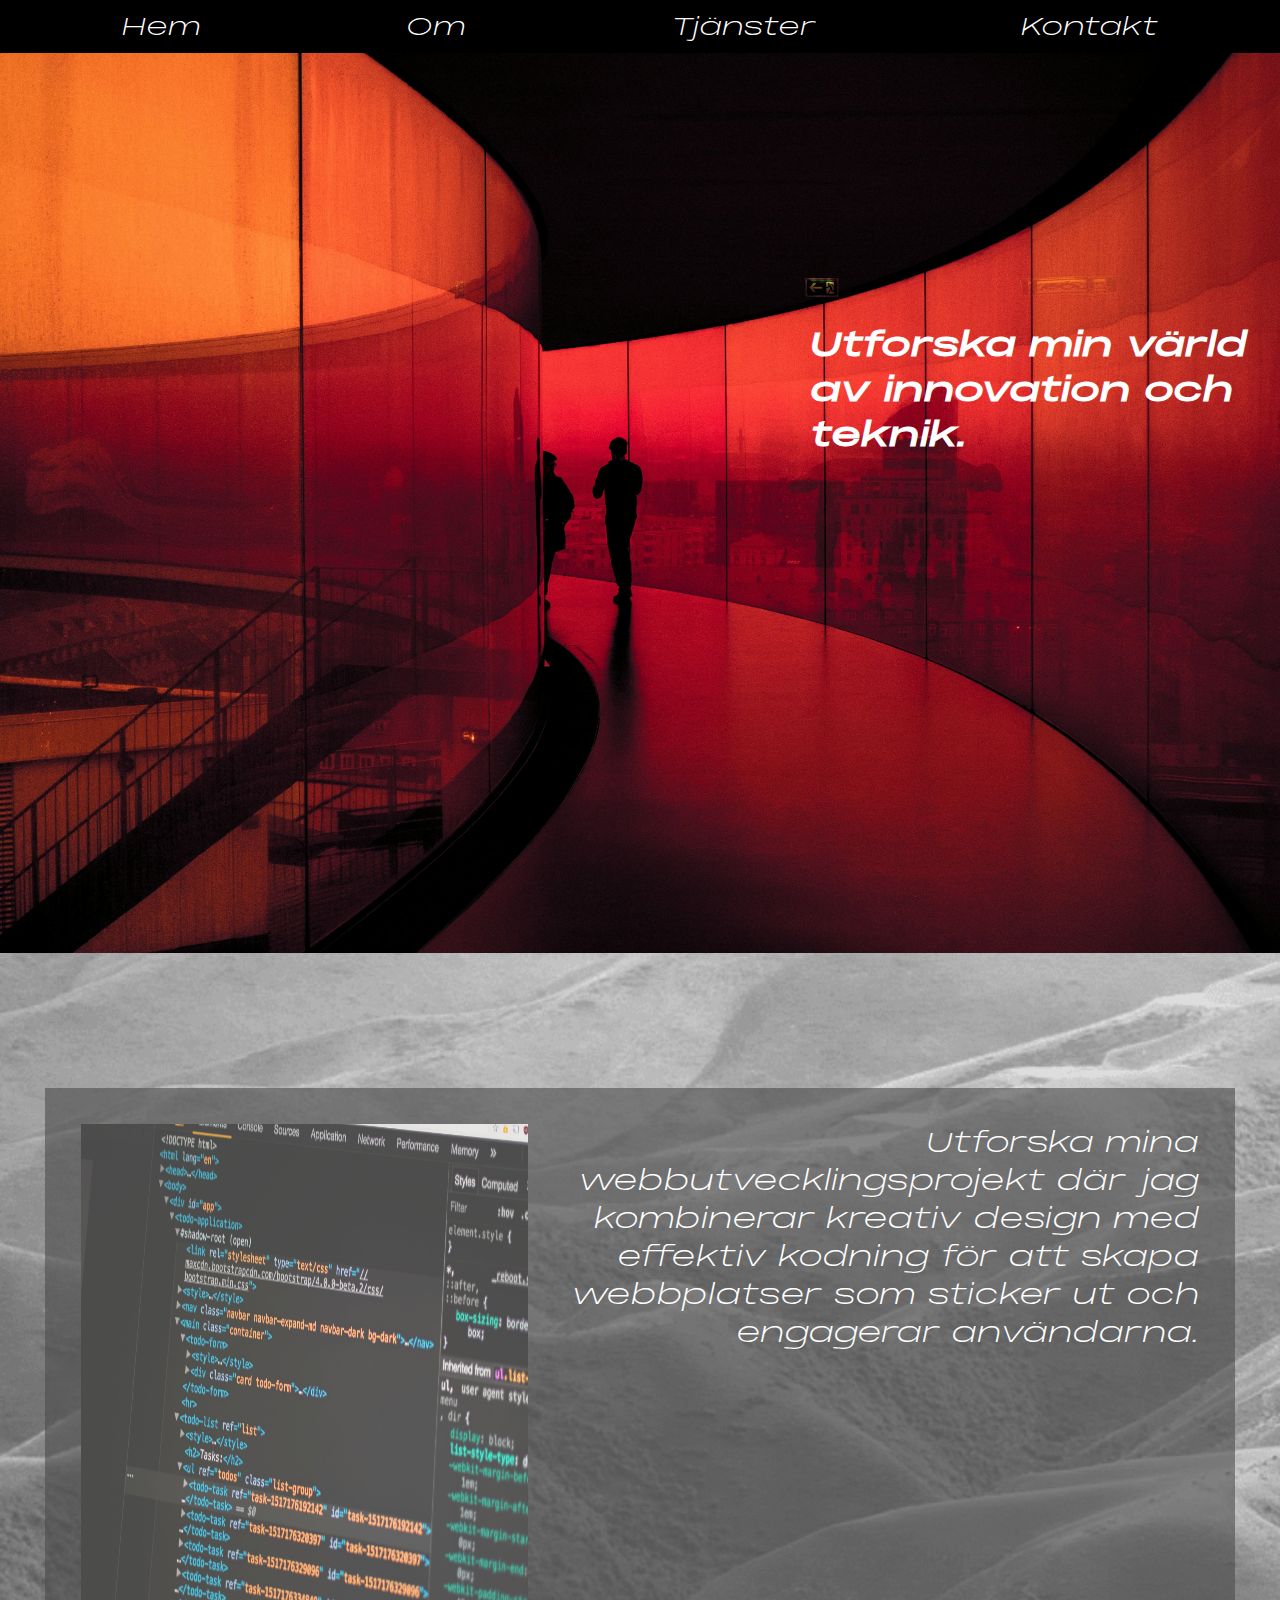
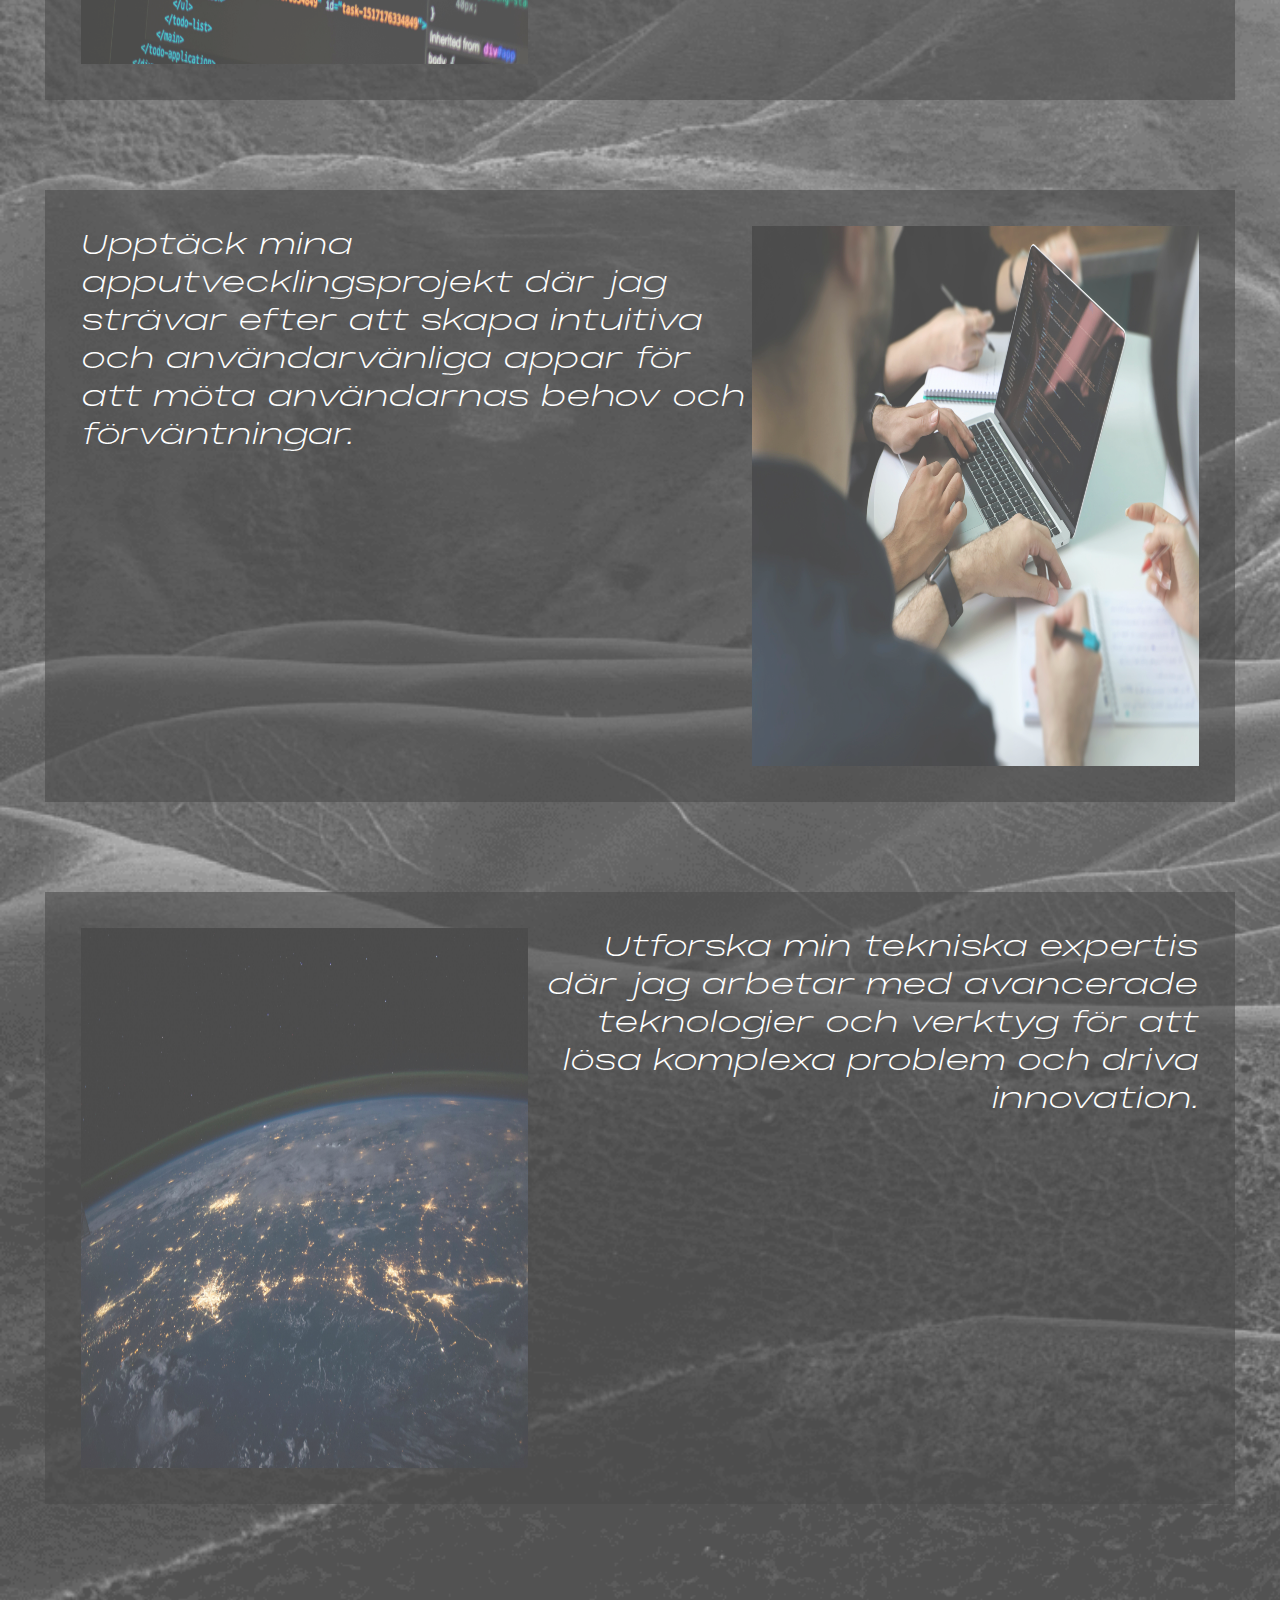
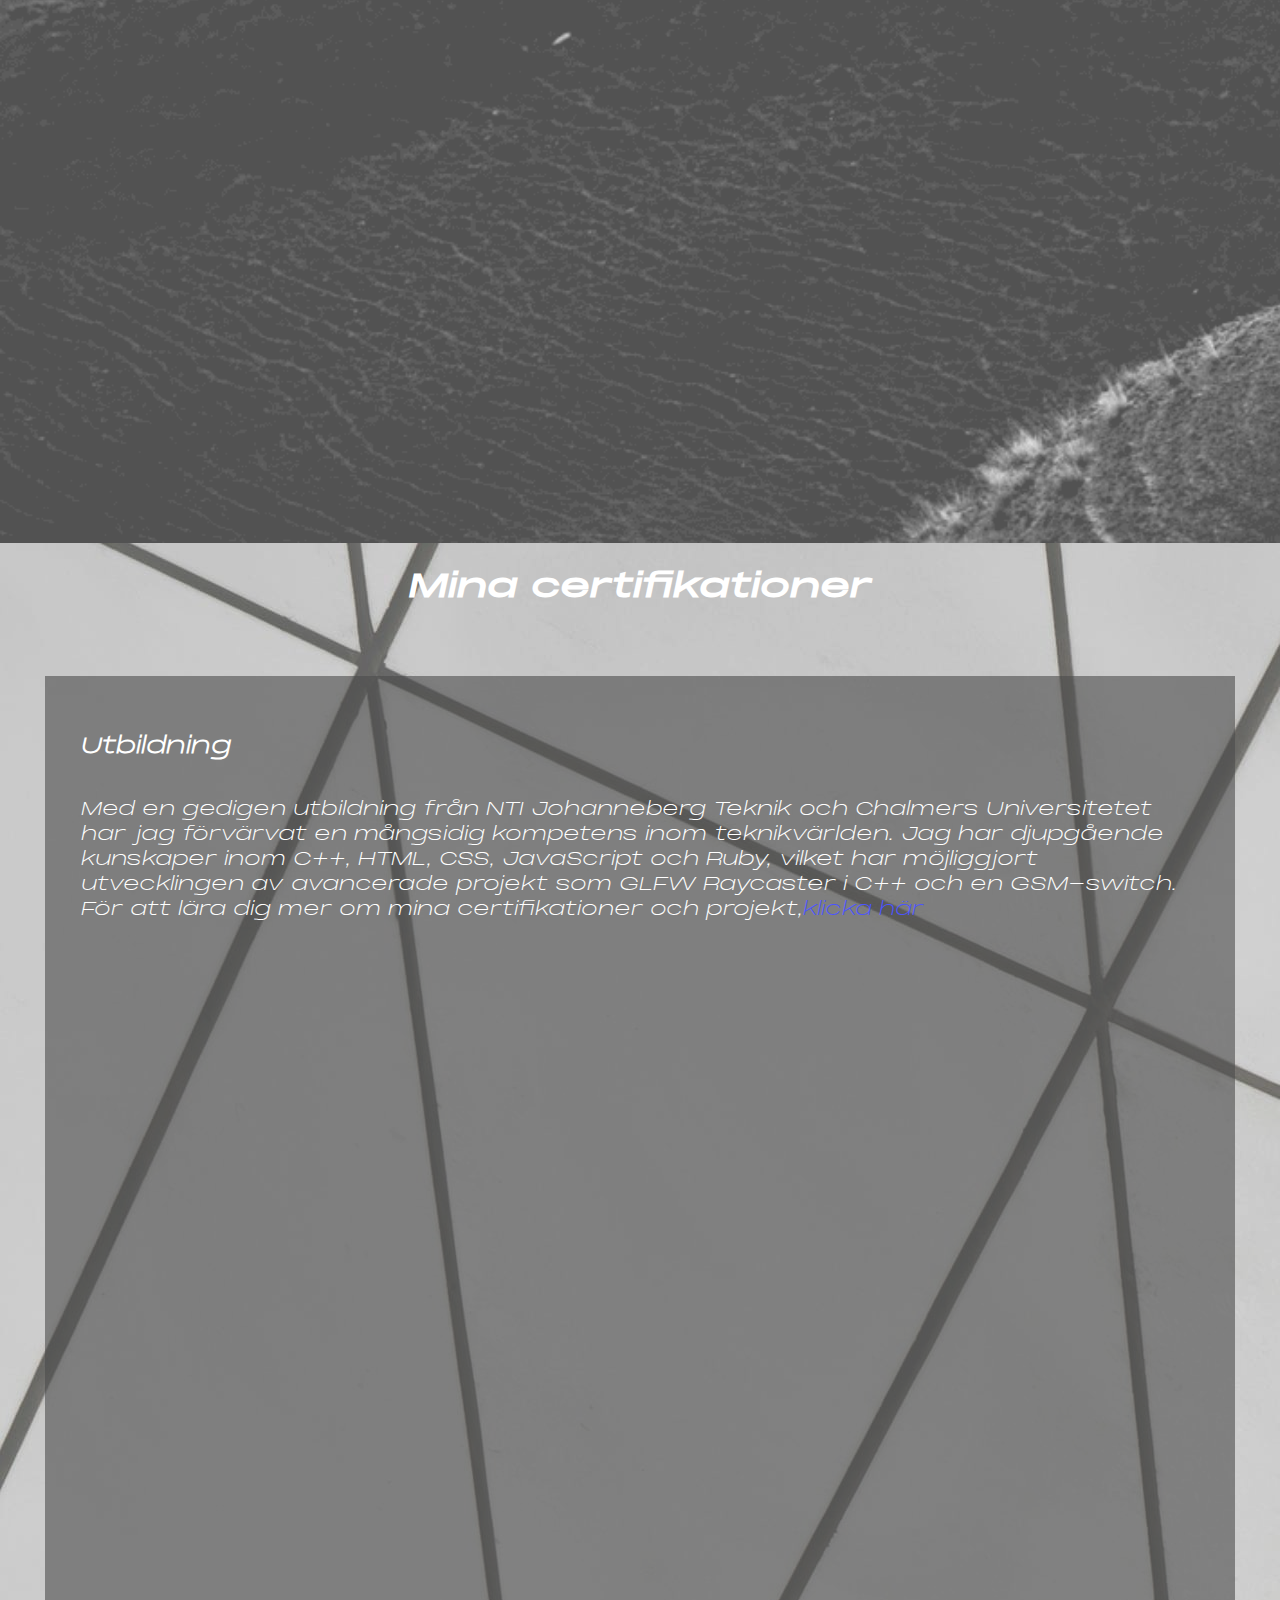
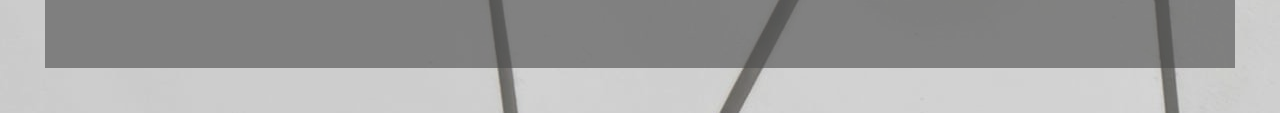
==== commit 401263be: "komplettering" ====
--- a/index.html
+++ b/index.html
@@ -1,45 +1,76 @@
 <!DOCTYPE html> <!--Hamburger meny, mobilanpassning, minimera bildstorlekar, rubriker, nav meny-->
 <html lang="en">
+
 <head>
   <meta charset="UTF-8">
   <meta name="viewport" content="width=device-width, initial-scale=1.0">
   <title>Hansson</title>
   <link rel="preconnect" href="https://fonts.googleapis.com">
-<link rel="preconnect" href="https://fonts.gstatic.com" crossorigin>
-<link href="https://fonts.googleapis.com/css2?family=Poppins:ital,wght@0,100;0,200;0,300;0,400;0,500;0,600;0,700;0,800;0,900;1,100;1,200;1,300;1,400;1,500;1,600;1,700;1,800;1,900&display=swap" rel="stylesheet">
+  <link rel="preconnect" href="https://fonts.gstatic.com" crossorigin>
+  <link
+    href="https://fonts.googleapis.com/css2?family=Poppins:ital,wght@0,100;0,200;0,300;0,400;0,500;0,600;0,700;0,800;0,900;1,100;1,200;1,300;1,400;1,500;1,600;1,700;1,800;1,900&display=swap"
+    rel="stylesheet">
   <link rel="stylesheet" href="css/style.css">
   <script src="js/script.js"></script>
 </head>
-<body> 
-  <nav>
-    <ul>
-        <li><a href="index.html">Hem</a></li> 
+
+<body>
+  <header>
+     <div id="menuIcon">
+      ☰
+    </div>
+    <div class="dropdown-menu" id="myLinks">
+      <ul>
+        <li><a href="index.html">Hem</a></li>
         <li><a href="certifications.html">Om</a></li>
         <li><a href="#tjanster">Tjänster</a></li>
         <li><a href="#kontakt">Kontakt</a></li>
-    </ul>
-</nav>
+      </ul>
+    </div>
+    <nav>
+      <ul>
+        <li><a href="index.html">Hem</a></li>
+        <li><a href="certifications.html">Om</a></li>
+        <li><a href="#tjanster">Tjänster</a></li>
+        <li><a href="#kontakt">Kontakt</a></li>
+      </ul>
+    </nav>
+  </header>
+
 
   <div id="landingpage" class="section1">
     <h1>Utforska min värld av innovation och teknik.</h1>
   </div>
   <main class="section2">
-    <div class="container1"><img src="../img/container1.jpg" alt="">Utforska mina webbutvecklingsprojekt där jag kombinerar kreativ design med effektiv kodning för att skapa webbplatser som sticker ut och engagerar användarna.</div>
-    <div class="container2">Upptäck mina apputvecklingsprojekt där jag strävar efter att skapa intuitiva och användarvänliga appar för att möta användarnas behov och förväntningar.<img src="../img/container2.jpg" alt=""></div>
-    <div class="container3"><img src="../img/container3.jpg" alt="">Utforska min tekniska expertis där jag arbetar med avancerade teknologier och verktyg för att lösa komplexa problem och driva innovation.</div>
+    <div class="container1"><img src="../img/container1.jpg" alt="">Utforska mina webbutvecklingsprojekt där jag
+      kombinerar kreativ design med effektiv kodning för att skapa webbplatser som sticker ut och engagerar användarna.
+    </div>
+    <div class="container2">Upptäck mina apputvecklingsprojekt där jag strävar efter att skapa intuitiva och
+      användarvänliga appar för att möta användarnas behov och förväntningar.<img src="../img/container2.jpg" alt="">
+    </div>
+    <div class="container3"><img src="../img/container3.jpg" alt="">Utforska min tekniska expertis där jag arbetar med
+      avancerade teknologier och verktyg för att lösa komplexa problem och driva innovation.</div>
   </main>
   <div id="certifications" class="section3">
     <h1>Mina certifikationer</h1>
-    <div class="container"><p>Med en gedigen utbildning från NTI Johanneberg Teknik och Chalmers Universitetet har jag förvärvat en mångsidig kompetens inom teknikvärlden. Jag har djupgående kunskaper inom C++, HTML, CSS, JavaScript och Ruby, vilket har möjliggjort utvecklingen av avancerade projekt som GLFW Raycaster i C++ och en GSM-switch. För att lära dig mer om mina certifikationer och projekt,<a href="certifications.html">klicka här</a></p><img src="https://www.chalmers.se/_next/image/?url=https%3A%2F%2Fcms.www.chalmers.se%2FMedia%2F2wdho2t1%2Fchalmersportalen_190109_02_1920x1080px.jpg%3Frxy%3D0.5549461394840134%252C0.606921784752744%26width%3D1920%26height%3D1080%26rnd%3D133126535441570000%26quality%3D60%26format%3Dwebp&w=1200&q=85" alt=""></div>
+    <div class="container">
+      <h2>Utbildning</h2>
+      <p>Med en gedigen utbildning från NTI Johanneberg Teknik och Chalmers Universitetet har jag förvärvat en mångsidig
+        kompetens inom teknikvärlden. Jag har djupgående kunskaper inom C++, HTML, CSS, JavaScript och Ruby, vilket har
+        möjliggjort utvecklingen av avancerade projekt som GLFW Raycaster i C++ och en GSM-switch. För att lära dig mer
+        om mina certifikationer och projekt,<a href="certifications.html">klicka här</a></p><img
+        src="https://www.chalmers.se/_next/image/?url=https%3A%2F%2Fcms.www.chalmers.se%2FMedia%2F2wdho2t1%2Fchalmersportalen_190109_02_1920x1080px.jpg%3Frxy%3D0.5549461394840134%252C0.606921784752744%26width%3D1920%26height%3D1080%26rnd%3D133126535441570000%26quality%3D60%26format%3Dwebp&w=1200&q=85"
+        alt="">
+    </div>
   </div>
   <footer></footer>
   <script>
-    window.onload = function() {
-        var landingSection = document.getElementById("landingpage");
-        landingSection.scrollIntoView({ behavior: 'smooth' });
+    window.onload = function () {
+      var landingSection = document.getElementById("landingpage");
+      landingSection.scrollIntoView({ behavior: 'smooth' });
     };
-</script>
-  
+  </script>
+
 </body>
-</html>
 
+</html>--- a/css/style.css
+++ b/css/style.css
@@ -99,7 +99,7 @@
 
 #certifications {
     display: flex;
-    height: 100vh;
+    height: 130vh;
     background-image: url(../img/certifications.jpg);
     flex-direction: column;
 }
@@ -112,7 +112,8 @@
 
 .container {
     display: flex;
-    height: 80vh;
+    flex-direction: column;
+    height: 110vh;
     justify-content: left;
     align-items: left;
     text-align: left;
@@ -131,6 +132,10 @@
 .container img {
     width: 50%;
     length: 25%;
+}
+
+.container h2 {
+    font-size: larger;
 }
 
 
@@ -238,3 +243,96 @@
     background-color: #555;
     border-radius: 5px;
 }
+
+#menuIcon {
+    font-size: 30px;
+    color: white;
+    cursor: pointer;
+    display: none;
+    
+}
+
+.dropdown-menu {
+    display: none; 
+    position: absolute;
+    top: 0px; 
+    background-color: #000000;
+    width: 100%; 
+}
+
+.dropdown-menu ul {
+    list-style: none;
+    padding: 10px;
+    text-align: center; 
+}
+
+.dropdown-menu ul li {
+    margin: 10px 0;
+}
+
+.dropdown-menu ul li a {
+    text-decoration: none;
+    color: white;
+}
+
+@media screen and (max-width:768px) {
+    #menuIcon {
+        display: flex;
+        align-items: flex-end;
+    }
+    nav {
+        display: none;
+    }
+    #landingpage {
+        width:100%;
+    }
+    #landingpage h1 {
+        margin-left: 5vh;
+    }
+    main {
+        width:100%;
+    }
+    .container1, .container2, .container3, .containerc1 {
+        display: flex;
+        height: 70vh;
+        flex-direction: column;
+        text-align: center;
+        background-color: rgba(0, 0, 0, 0.6);
+        padding: 2vh;
+        margin: 5vh 5vh;
+        font-size: small;
+    }
+
+    .containerc2 {
+        display: flex;
+        height: 90vh;
+        flex-direction: column;
+        text-align: center;
+        background-color: rgba(0, 0, 0, 0.6);
+        padding: 2vh;
+        margin: 5vh 5vh;
+        font-size: small;
+    }
+
+    .container {
+        display: flex;
+        height: 80vh;
+        flex-direction: column;
+        text-align: center;
+        background-color: rgba(0, 0, 0, 0.6);
+        padding: 2vh;
+        margin: 5vh 5vh;
+        font-size: small;
+    }
+    .container img {
+        width:100%;
+    }
+    
+    .container1 img, .container2 img, .container3 img, .containerc1 img, .containerc2 img {
+        width: 100%;
+    }
+    #certifications {
+        height: 140vh;
+    }
+
+}
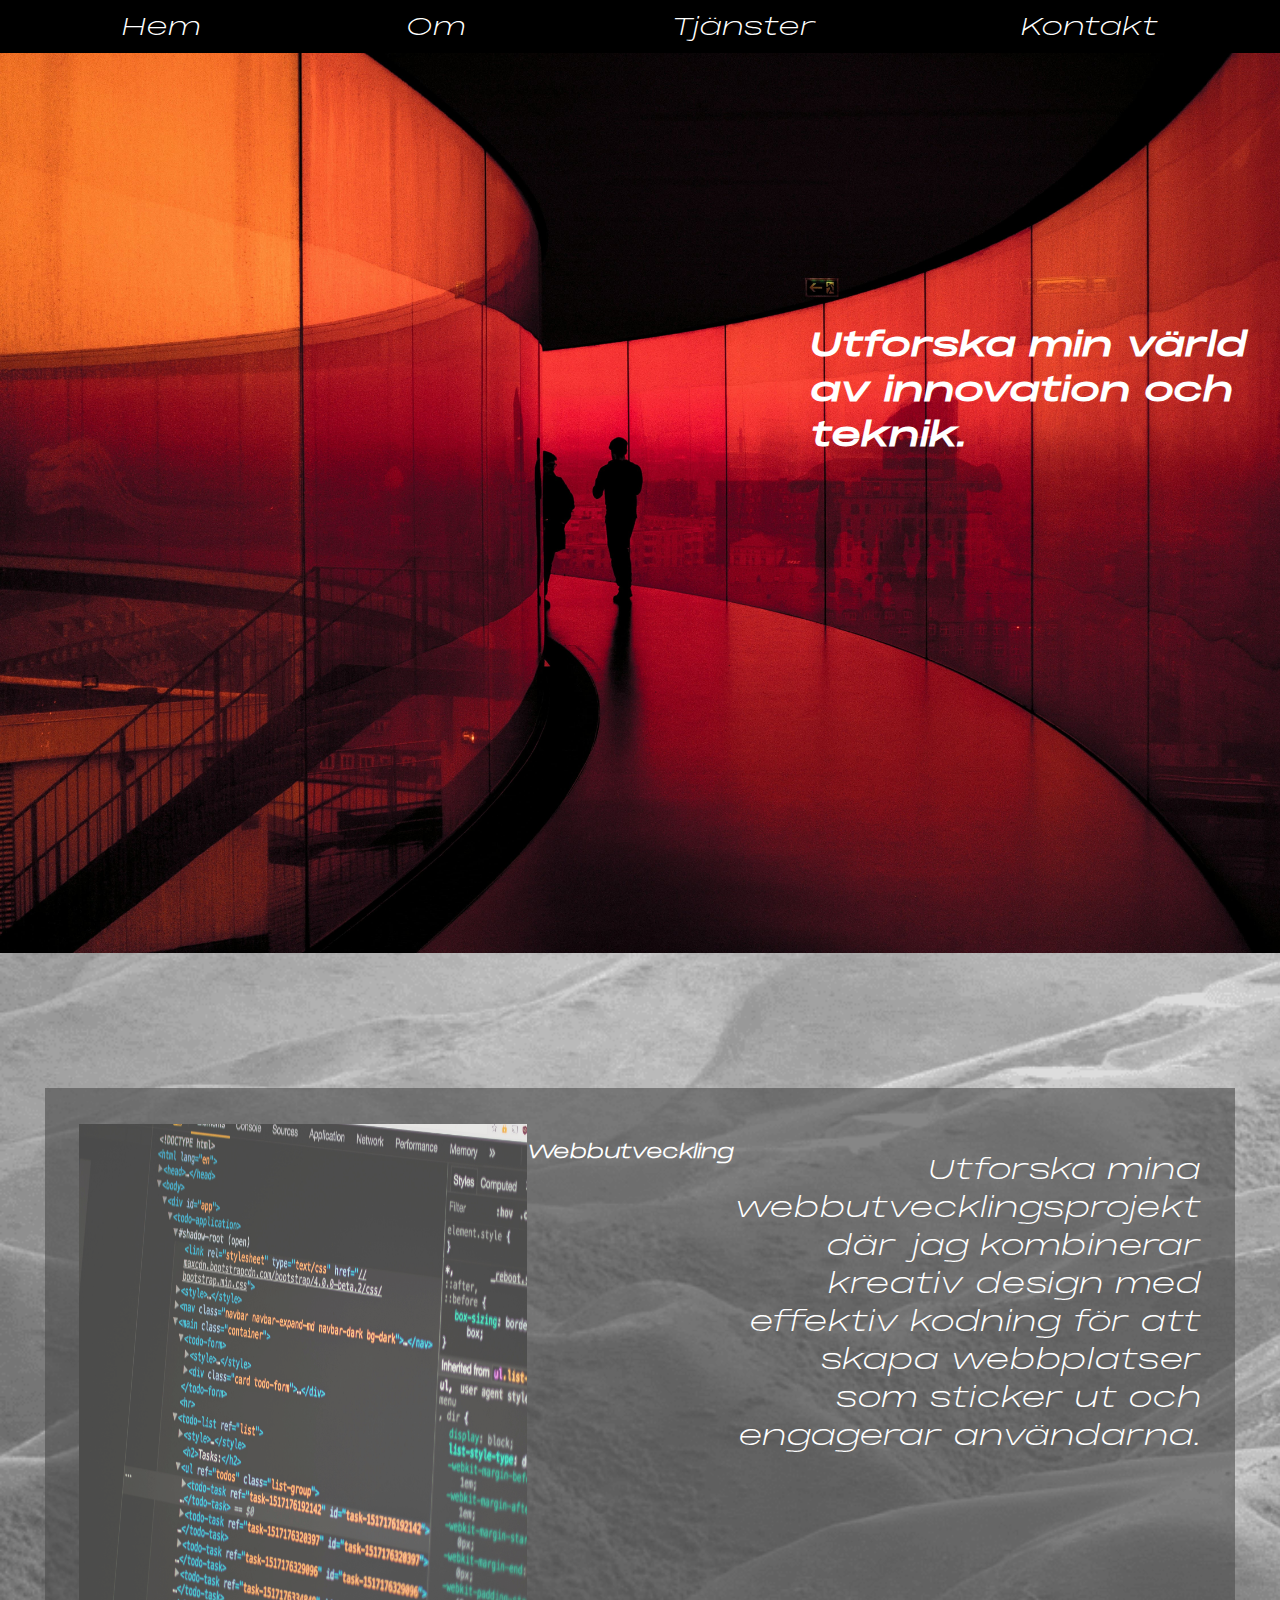
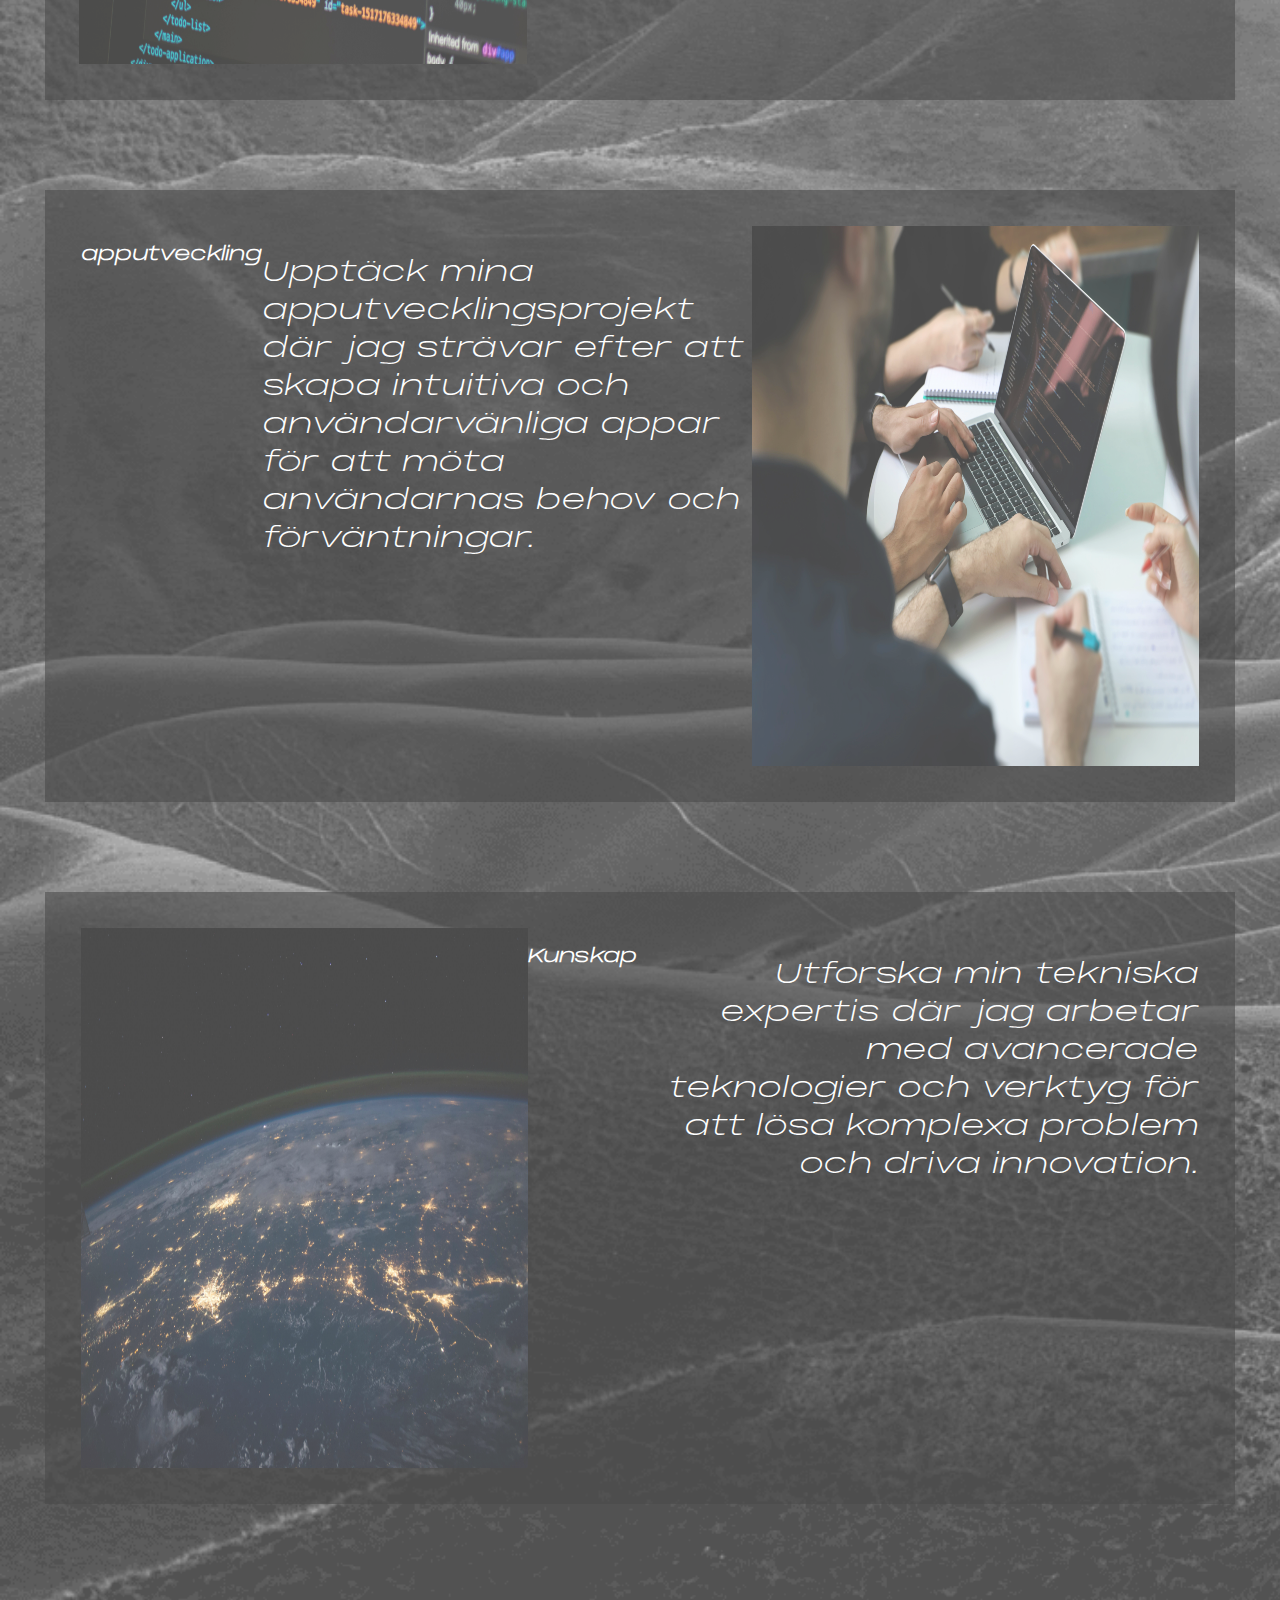
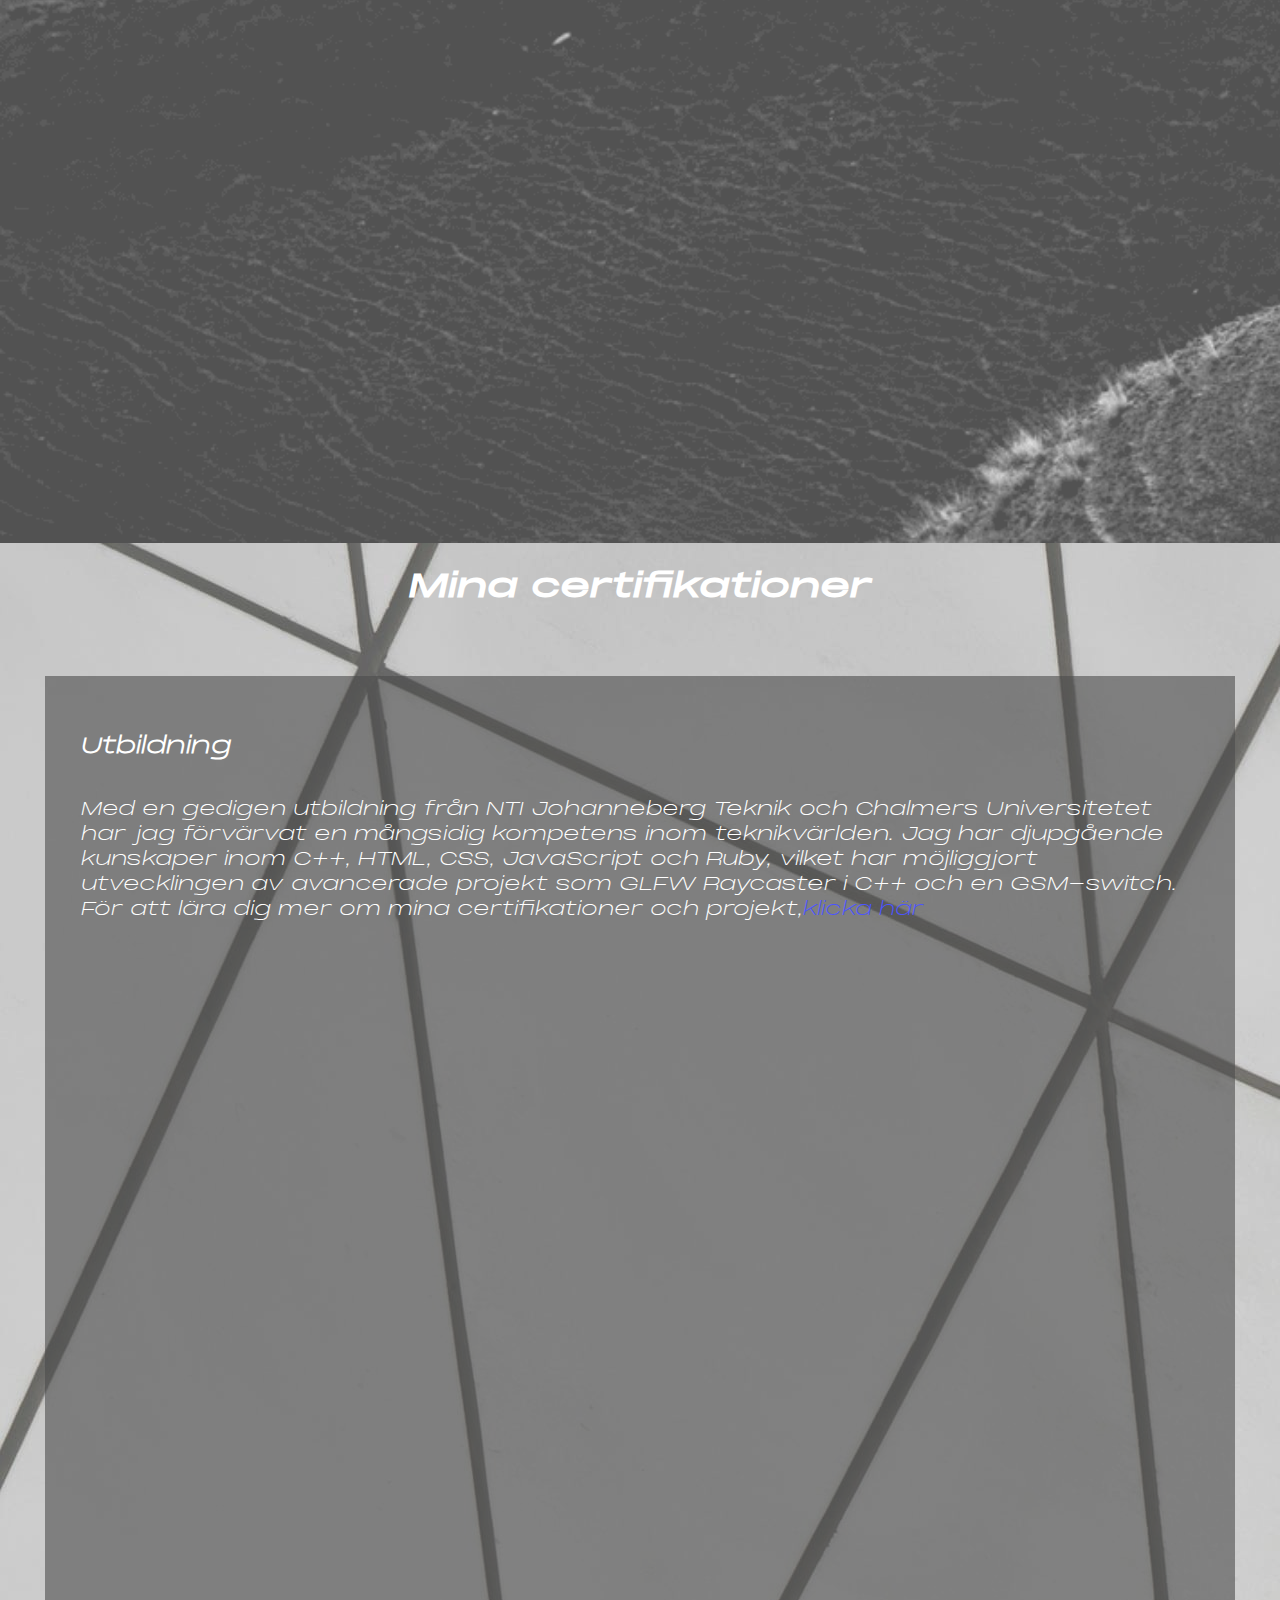
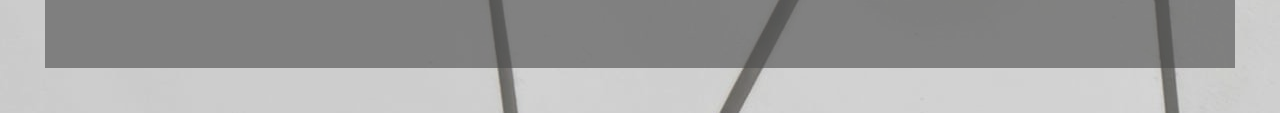
==== commit 8697b26b: "komplettering" ====
--- a/index.html
+++ b/index.html
@@ -23,16 +23,16 @@
       <ul>
         <li><a href="index.html">Hem</a></li>
         <li><a href="certifications.html">Om</a></li>
-        <li><a href="#tjanster">Tjänster</a></li>
-        <li><a href="#kontakt">Kontakt</a></li>
+        <li><a href="tjanster.html">Tjänster</a></li>
+        <li><a href="kontakt.html">Kontakt</a></li>
       </ul>
     </div>
     <nav>
       <ul>
         <li><a href="index.html">Hem</a></li>
         <li><a href="certifications.html">Om</a></li>
-        <li><a href="#tjanster">Tjänster</a></li>
-        <li><a href="#kontakt">Kontakt</a></li>
+        <li><a href="tjanster.html">Tjänster</a></li>
+        <li><a href="kontakt.html">Kontakt</a></li>
       </ul>
     </nav>
   </header>
@@ -42,14 +42,15 @@
     <h1>Utforska min värld av innovation och teknik.</h1>
   </div>
   <main class="section2">
-    <div class="container1"><img src="../img/container1.jpg" alt="">Utforska mina webbutvecklingsprojekt där jag
-      kombinerar kreativ design med effektiv kodning för att skapa webbplatser som sticker ut och engagerar användarna.
+    <div class="container1"><img src="../img/container1.jpg" alt="">
+      <h2>Webbutveckling</h2><p>Utforska mina webbutvecklingsprojekt där jag
+        kombinerar kreativ design med effektiv kodning för att skapa webbplatser som sticker ut och engagerar användarna.</p>
     </div>
-    <div class="container2">Upptäck mina apputvecklingsprojekt där jag strävar efter att skapa intuitiva och
-      användarvänliga appar för att möta användarnas behov och förväntningar.<img src="../img/container2.jpg" alt="">
+    <div class="container2"><h2>apputveckling</h2><p>Upptäck mina apputvecklingsprojekt där jag strävar efter att skapa intuitiva och
+      användarvänliga appar för att möta användarnas behov och förväntningar.</p><img src="../img/container2.jpg" alt="">
     </div>
-    <div class="container3"><img src="../img/container3.jpg" alt="">Utforska min tekniska expertis där jag arbetar med
-      avancerade teknologier och verktyg för att lösa komplexa problem och driva innovation.</div>
+    <div class="container3"><img src="../img/container3.jpg" alt=""><h2>Kunskap</h2><p>Utforska min tekniska expertis där jag arbetar med
+      avancerade teknologier och verktyg för att lösa komplexa problem och driva innovation.</p></div>
   </main>
   <div id="certifications" class="section3">
     <h1>Mina certifikationer</h1>
--- a/css/style.css
+++ b/css/style.css
@@ -69,6 +69,13 @@
     font-size: 3vh;
 }
 
+#kmain, #tmain {
+    height: 150vh;
+    font-family: 'ppm light';
+    font-style: italic;
+    font-size: 3vh;
+}
+
 .container1, .container3 {
     display: flex;
     height: 60vh;
@@ -90,6 +97,32 @@
     padding: 4vh;
     margin: 5vh 5vh;
     float: right;
+}
+
+.kontaktcontainer {
+    display: flex;
+    height: 90vh;
+    flex-direction: column;
+    text-align: center;
+    background-color: rgba(0, 0, 0, 0.6);
+    padding: 2vh;
+    margin: 5vh 5vh;
+    font-size: small;
+}
+
+.tjanstercontainer {
+    display: flex;
+    height: 90vh;
+    flex-direction: column;
+    text-align: center;
+    background-color: rgba(0, 0, 0, 0.6);
+    padding: 2vh;
+    margin: 5vh 5vh;
+    font-size: small;
+}
+
+.container1 h2, .container2 h2, .container3 h2 {
+    font-size: large;
 }
 
 .container1 img, .container2 img, .container3 img {
@@ -334,5 +367,8 @@
     #certifications {
         height: 140vh;
     }
-
-}
+    #kmain h2, #tmain h2 {
+        font-size: medium;
+    }
+
+}
